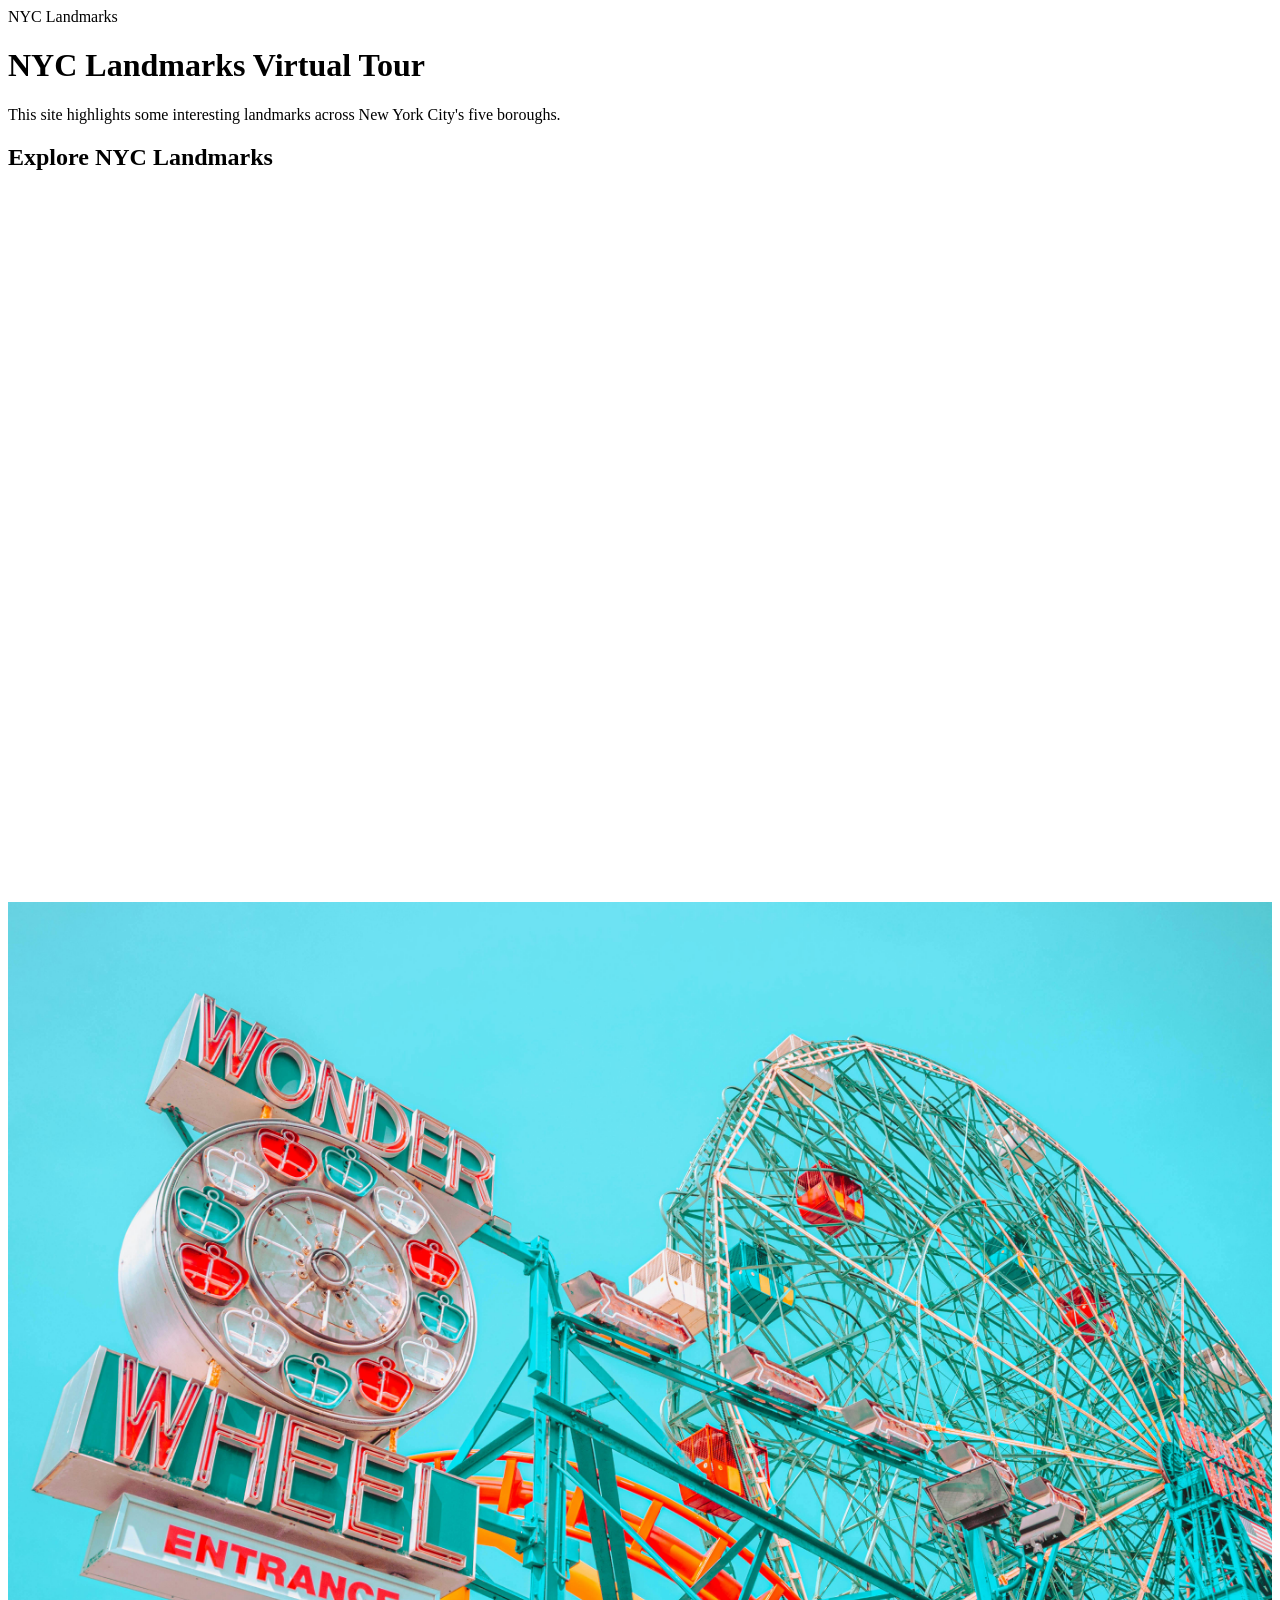
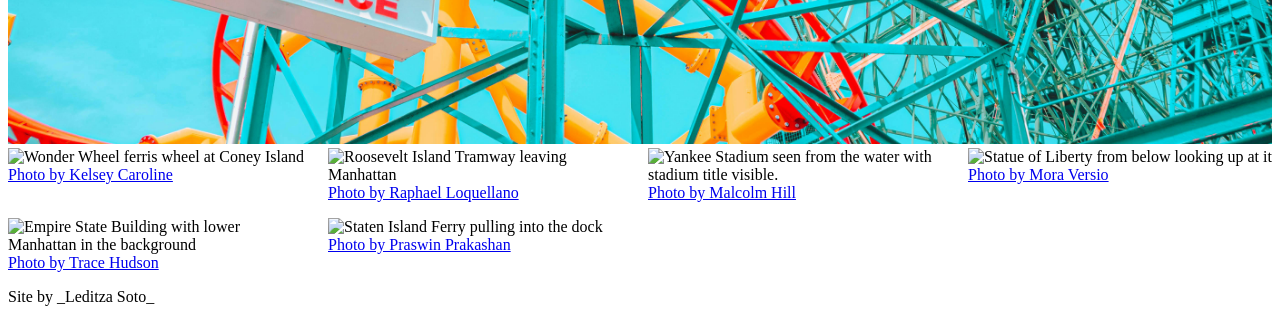
==== index.html @ 11ab67d4 "Complete Project 2 draft" ====
<!DOCTYPE html>
<html lang="en">
<head>
    <meta charset="UTF-8">
    <meta name="viewport" content="width=device-width, initial-scale=1.0">
    <title>Document</title>
    <link rel="stylesheet" href="style.css">
</head>
<body>
        <header>
        <div class="site-title">NYC Landmarks</div>
    </header>

    <main>
        <h1>NYC Landmarks Virtual Tour</h1>
        <p class="intro">This site highlights some interesting landmarks across New York City's five boroughs.</p>

<div class="videoWrapper ratio-16-9">

    <iframe width="560" height="315"
        src="https://www.youtube.com/embed/_xkg7pNSp9M"
        title="New York City landmarks video"
        allow="accelerometer; autoplay; encrypted-media; gyroscope; picture-in-picture"
        allowfullscreen>
    </iframe>

</div>

<section class="video-section">
    <h2>Explore NYC Landmarks</h2>

    <div class="videoWrapper ratio">
        <iframe
            src="https://www.youtube.com/embed/_xkg7pNSp9M"
            title="New York City Landmarks video"
            allowfullscreen>
        </iframe>
    </div>
</section>

<!-- Featured image using <picture> -->
<picture>
    <!-- Large screens (desktop/tablet) -->
    <source
        media="(min-width: 645px)"
        srcset="images/pexels-kelsey-caroline-774981359-19122990.jpg">

    <!-- Small screens (mobile) -->
    <source
        media="(max-width: 644px)"
        srcset="images/square/pexels-kelsey-caroline-774981359-19122990.jpg">

    <!-- Fallback image -->
    <img
        src="images/pexels-kelsey-caroline-774981359-19122990.jpg"
        alt="Wonder Wheel ferris wheel at Coney Island">
</picture>

        <div class="landmarks-grid">

<figure>
    <img src="images/square/pexels-kelsey-caroline-774981359-19122990.jpg" alt="Wonder Wheel ferris wheel at Coney Island">
    <figcaption><a href="https://www.pexels.com/photo/ferris-wheel-in-amusement-park-19122990/">Photo by Kelsey Caroline</a></figcaption>
</figure>
<figure>
    <img src="images/square/pexels-loquellano-12404963.jpg" alt="Roosevelt Island Tramway leaving Manhattan">
    <figcaption><a href="https://www.pexels.com/photo/cable-car-above-city-street-12404963/">Photo by Raphael Loquellano</a></figcaption>
</figure>
<figure>
    <img src="images/square/pexels-malcolmhill-12360516.jpg" alt="Yankee Stadium seen from the water with stadium title visible.">
    <figcaption><a href="https://www.pexels.com/photo/yankee-stadium-under-the-blue-sky-12360516/">Photo by Malcolm Hill</a></figcaption>
</figure>
<figure>
    <img src="images/square/pexels-mora-versio-2150673251-34091093.jpg" alt="Statue of Liberty from below looking up at it">
    <figcaption><a href="https://www.pexels.com/photo/statue-of-liberty-in-new-york-city-usa-34091093/">Photo by Mora Versio</a></figcaption>
</figure>
<figure>
    <img src="images/square/pexels-tracehudson-2424391.jpg" alt="Empire State Building with lower Manhattan in the background">
    <figcaption><a href="https://www.pexels.com/photo/empire-state-building-2424391/">Photo by Trace Hudson</a></figcaption>
</figure>
<figure>
    <img src="images/square/praswin-prakashan-YOCN1a1m_dg-unsplash.jpg" alt="Staten Island Ferry pulling into the dock">
    <figcaption><a href="https://unsplash.com/photos/a-large-ferry-boat-in-a-body-of-water-YOCN1a1m_dg">Photo by Praswin Prakashan</a></figcaption>
</figure>

</div>

    </main>

    <footer>
        <p>Site by _Leditza Soto_</p>
    </footer>
</body>
</html>
---- style.css ----
/* basic responsive image css */
img, video {
    max-width: 100%;
    height: auto;
}

.landmarks-grid {
    display: grid;
    grid-gap: 1rem;
    grid-template-columns: repeat(auto-fit, minmax(250px, 1fr));
}

figure {
    margin: 0;
}

.videoWrapper {
    position: relative;
    width: 100%;
}

.ratio {
    aspect-ratio: 16 / 9;
}
.videoWrapper iframe {
  border: 0;
}
.videoWrapper iframe {
    position: absolute;
    top: 0;
    left: 0;
    width: 100%;
    height: 100%;
    border: 0;
}
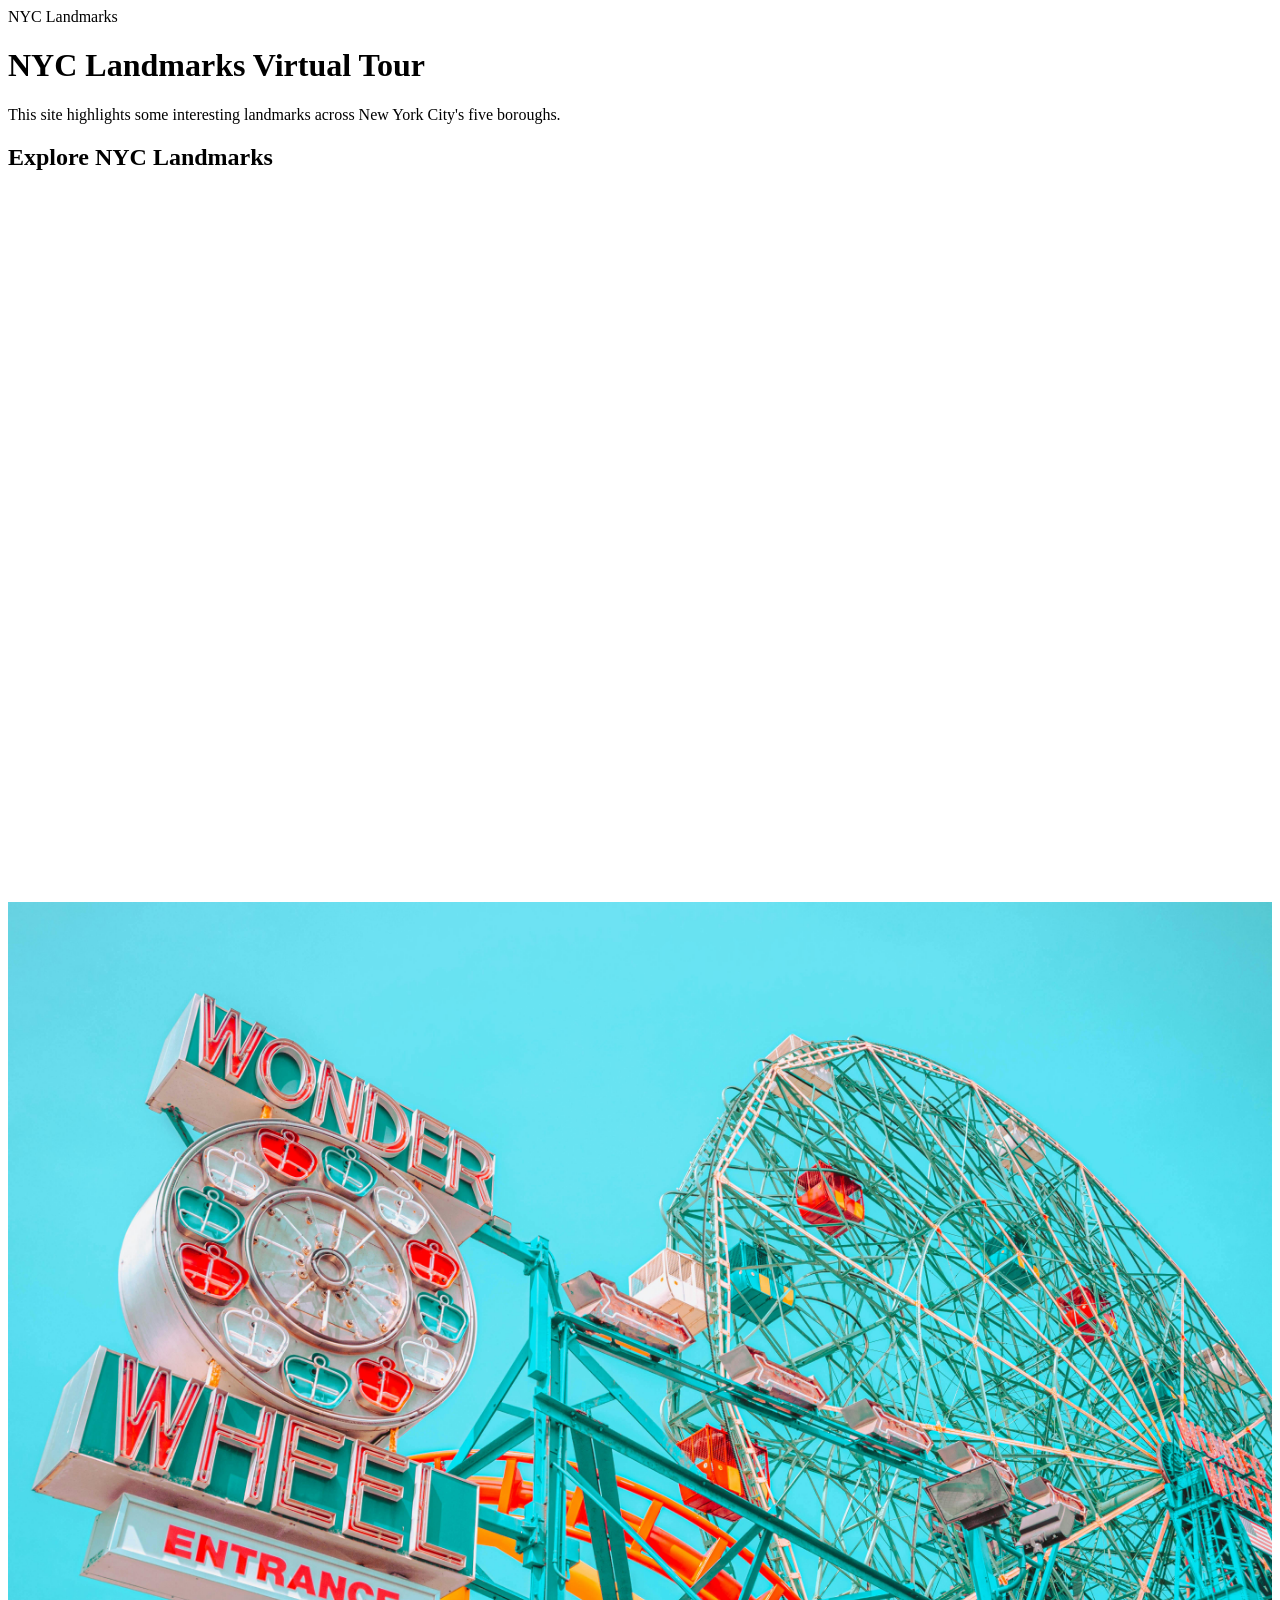
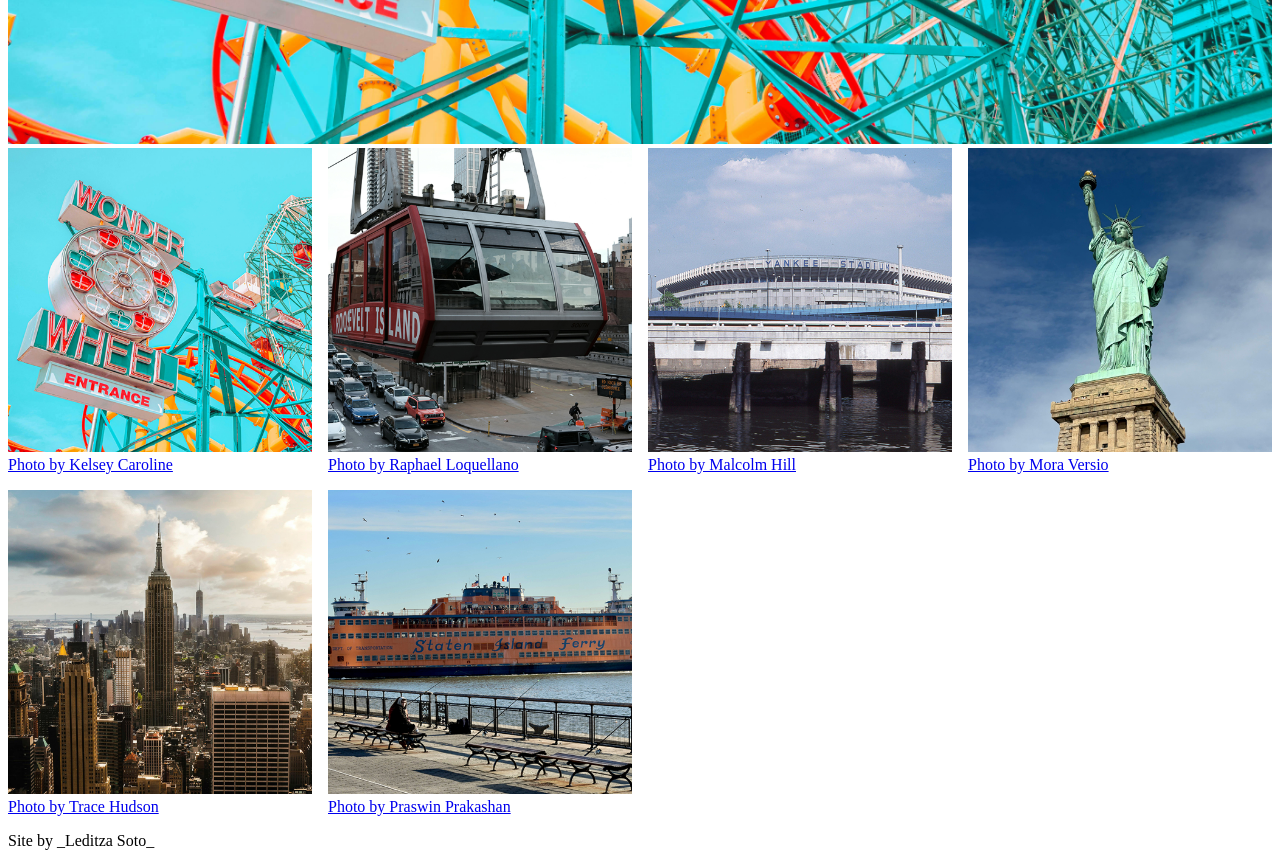
==== commit 126d1646: "Fix image paths for responsive landmark images" ====
--- a/index.html
+++ b/index.html
@@ -48,7 +48,7 @@
     <!-- Small screens (mobile) -->
     <source
         media="(max-width: 644px)"
-        srcset="images/square/pexels-kelsey-caroline-774981359-19122990.jpg">
+        srcset="images/images2cropped/pexels-kelsey-caroline-774981359-19122990.jpg">
 
     <!-- Fallback image -->
     <img
@@ -59,27 +59,27 @@
         <div class="landmarks-grid">
 
 <figure>
-    <img src="images/square/pexels-kelsey-caroline-774981359-19122990.jpg" alt="Wonder Wheel ferris wheel at Coney Island">
+    <img src="images2cropped/pexels-kelsey-caroline-774981359-19122990.jpg" alt="Wonder Wheel ferris wheel at Coney Island">
     <figcaption><a href="https://www.pexels.com/photo/ferris-wheel-in-amusement-park-19122990/">Photo by Kelsey Caroline</a></figcaption>
 </figure>
 <figure>
-    <img src="images/square/pexels-loquellano-12404963.jpg" alt="Roosevelt Island Tramway leaving Manhattan">
+    <img src="images2cropped/pexels-loquellano-12404963.jpg" alt="Roosevelt Island Tramway leaving Manhattan">
     <figcaption><a href="https://www.pexels.com/photo/cable-car-above-city-street-12404963/">Photo by Raphael Loquellano</a></figcaption>
 </figure>
 <figure>
-    <img src="images/square/pexels-malcolmhill-12360516.jpg" alt="Yankee Stadium seen from the water with stadium title visible.">
+    <img src="images2cropped/pexels-malcolmhill-12360516.jpg" alt="Yankee Stadium seen from the water with stadium title visible.">
     <figcaption><a href="https://www.pexels.com/photo/yankee-stadium-under-the-blue-sky-12360516/">Photo by Malcolm Hill</a></figcaption>
 </figure>
 <figure>
-    <img src="images/square/pexels-mora-versio-2150673251-34091093.jpg" alt="Statue of Liberty from below looking up at it">
+    <img src="images2cropped/pexels-mora-versio-2150673251-34091093.jpg" alt="Statue of Liberty from below looking up at it">
     <figcaption><a href="https://www.pexels.com/photo/statue-of-liberty-in-new-york-city-usa-34091093/">Photo by Mora Versio</a></figcaption>
 </figure>
 <figure>
-    <img src="images/square/pexels-tracehudson-2424391.jpg" alt="Empire State Building with lower Manhattan in the background">
+    <img src="images2cropped/pexels-tracehudson-2424391.jpg" alt="Empire State Building with lower Manhattan in the background">
     <figcaption><a href="https://www.pexels.com/photo/empire-state-building-2424391/">Photo by Trace Hudson</a></figcaption>
 </figure>
 <figure>
-    <img src="images/square/praswin-prakashan-YOCN1a1m_dg-unsplash.jpg" alt="Staten Island Ferry pulling into the dock">
+    <img src="images2cropped/praswin-prakashan-YOCN1a1m_dg-unsplash.jpg" alt="Staten Island Ferry pulling into the dock">
     <figcaption><a href="https://unsplash.com/photos/a-large-ferry-boat-in-a-body-of-water-YOCN1a1m_dg">Photo by Praswin Prakashan</a></figcaption>
 </figure>
 
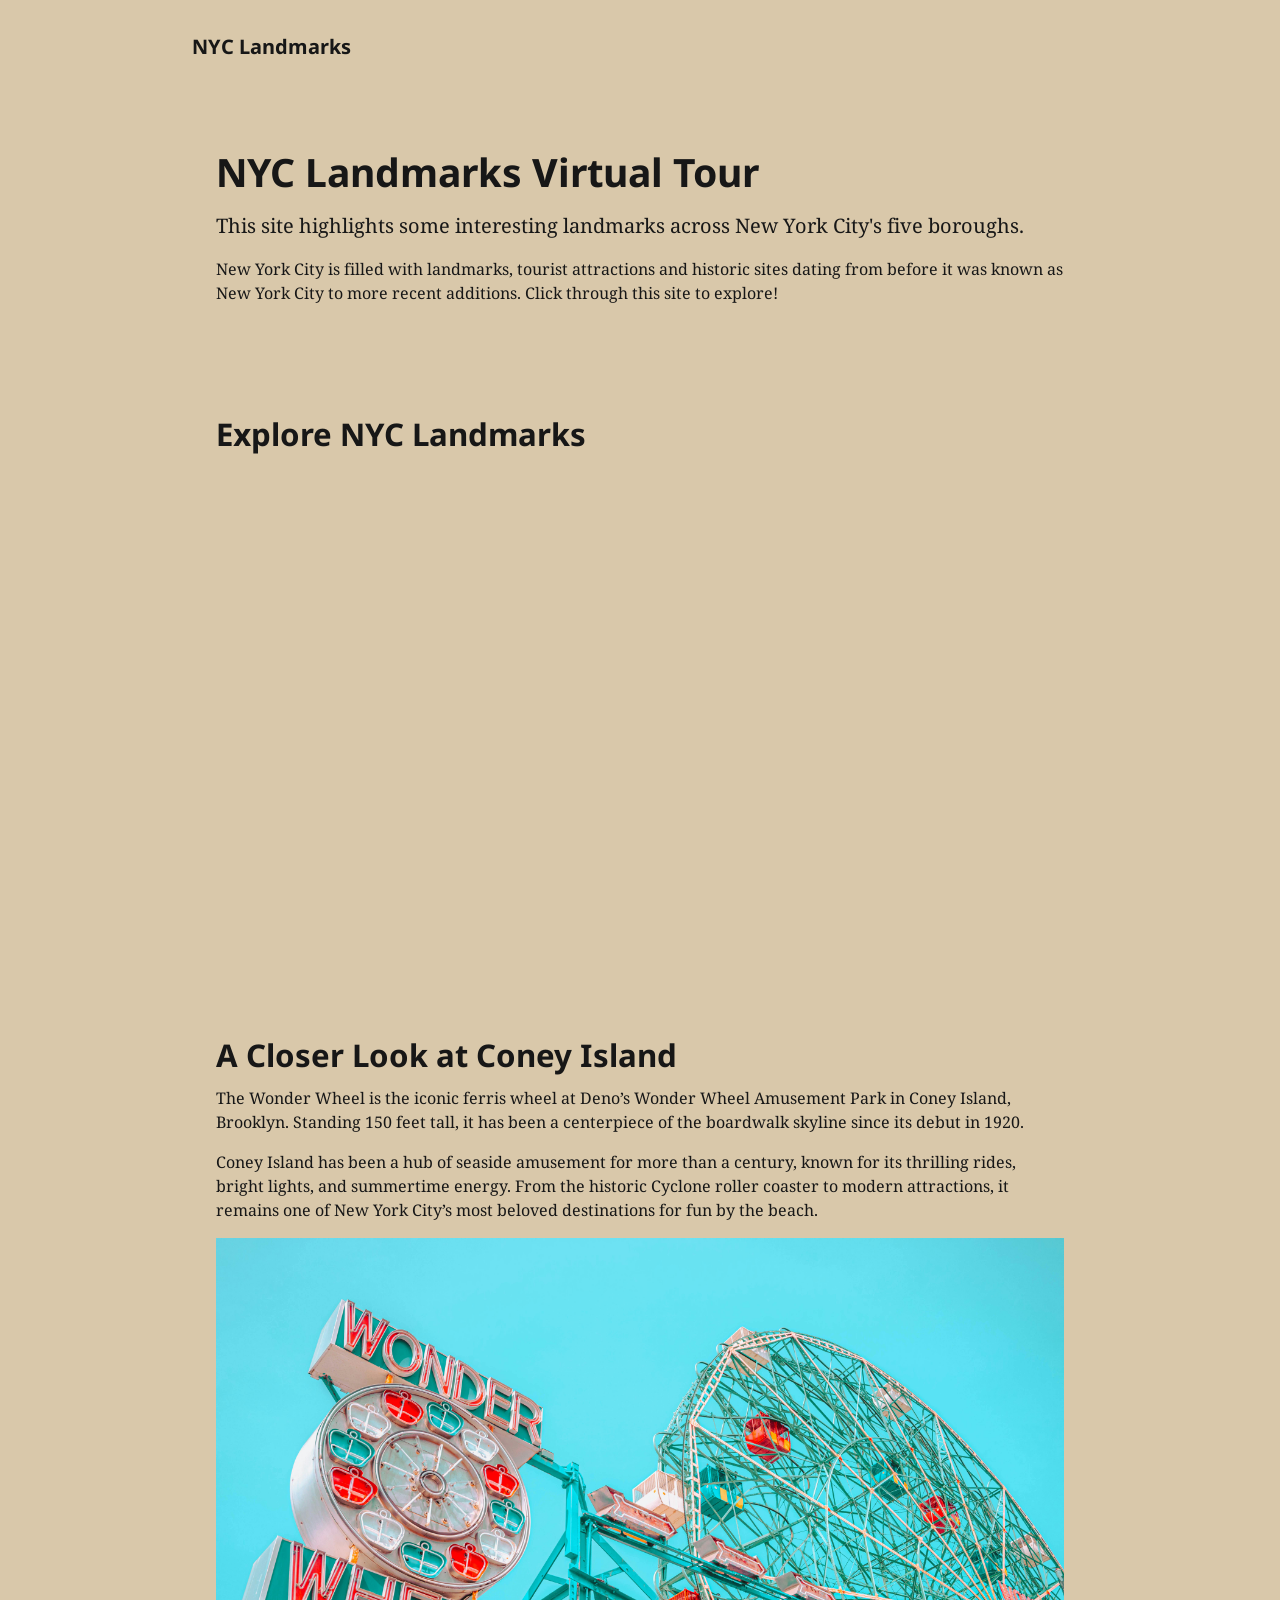
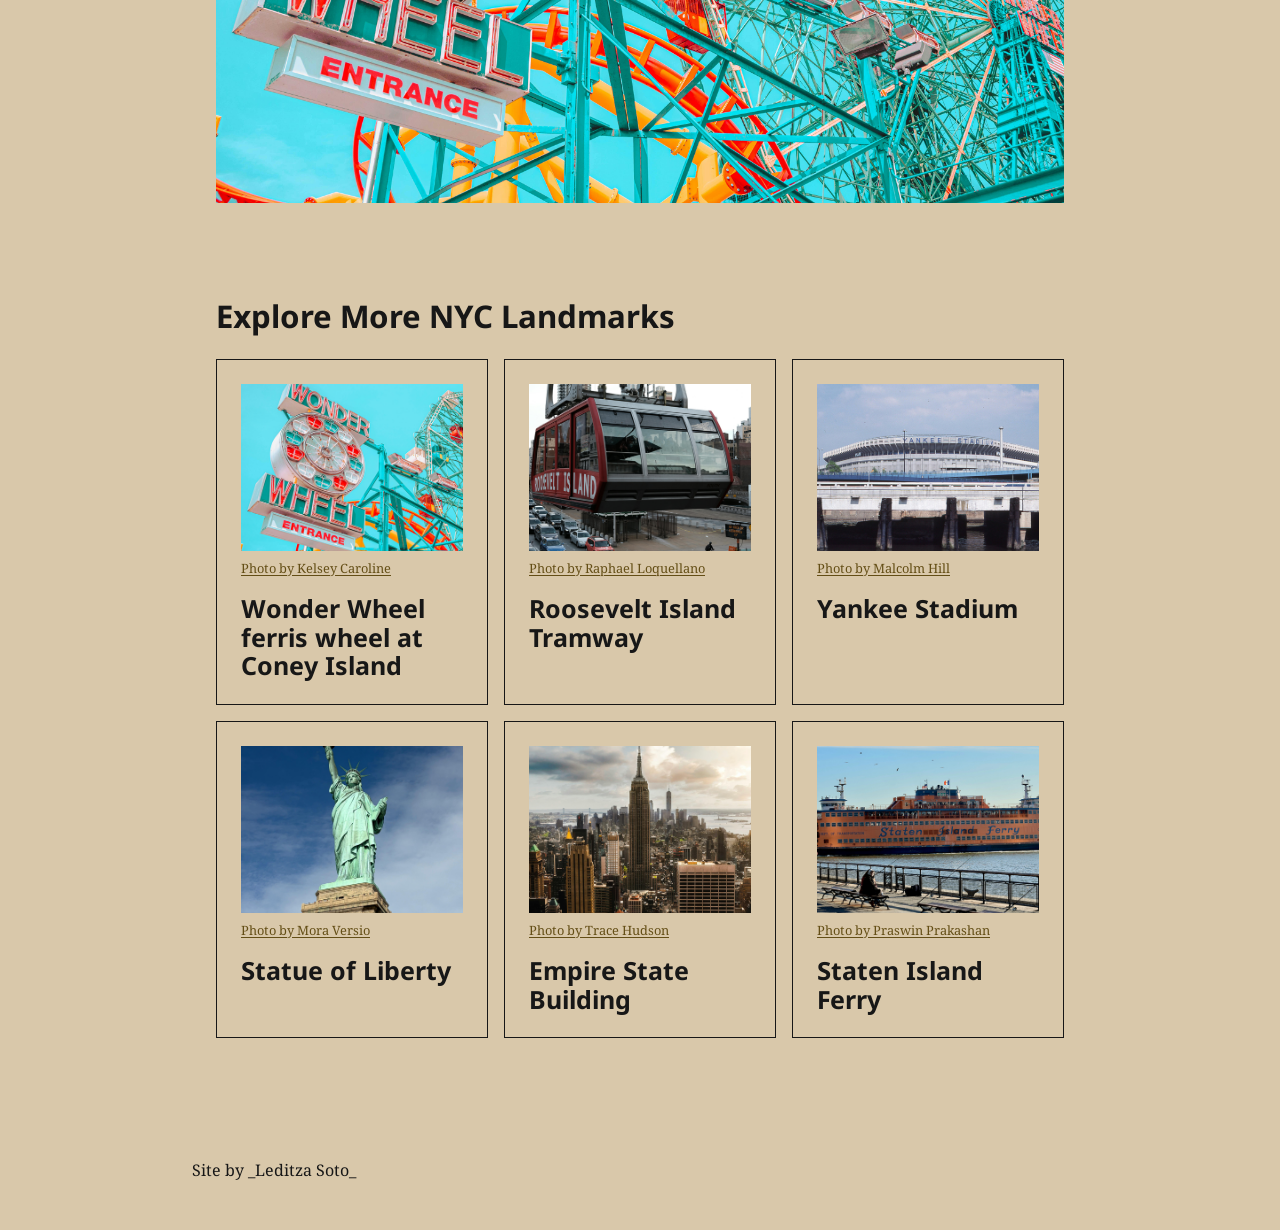
==== commit 0fa20a3f: "Finish NYC landmarks virtual tour" ====
--- a/index.html
+++ b/index.html
@@ -3,8 +3,9 @@
 <head>
     <meta charset="UTF-8">
     <meta name="viewport" content="width=device-width, initial-scale=1.0">
-    <title>Document</title>
-    <link rel="stylesheet" href="style.css">
+    <title>NYC Landmarks Virtual Tour</title>
+   <link rel="stylesheet" href="tokens.css">
+<link rel="stylesheet" href="style.css">
 </head>
 <body>
         <header>
@@ -12,26 +13,16 @@
     </header>
 
     <main>
-        <h1>NYC Landmarks Virtual Tour</h1>
-        <p class="intro">This site highlights some interesting landmarks across New York City's five boroughs.</p>
-
-<div class="videoWrapper ratio-16-9">
-
-    <iframe width="560" height="315"
-        src="https://www.youtube.com/embed/_xkg7pNSp9M"
-        title="New York City landmarks video"
-        allow="accelerometer; autoplay; encrypted-media; gyroscope; picture-in-picture"
-        allowfullscreen>
-    </iframe>
-
-</div>
-
-<section class="video-section">
-    <h2>Explore NYC Landmarks</h2>
-
+<section class="introduction">
+    <h1>NYC Landmarks Virtual Tour</h1>
+    <p class="intro">This site highlights some interesting landmarks across New York City's five boroughs.</p>
+    <p>New York City is filled with landmarks, tourist attractions and historic sites dating from before it was known as New York City to more recent additions. Click through this site to explore!</p>
+</section>
+<section class="intro-video">
+        <h2>Explore NYC Landmarks</h2>
     <div class="videoWrapper ratio">
         <iframe
-            src="https://www.youtube.com/embed/_xkg7pNSp9M"
+             src="https://www.youtube.com/embed/_xkg7pNSp9M?si=U9tG2575_UGJOHJ5"
             title="New York City Landmarks video"
             allowfullscreen>
         </iframe>
@@ -39,6 +30,10 @@
 </section>
 
 <!-- Featured image using <picture> -->
+    <section class="featured-landmark">
+    <h2>A Closer Look at Coney Island</h2>
+<p>The Wonder Wheel is the iconic ferris wheel at Deno’s Wonder Wheel Amusement Park in Coney Island, Brooklyn. Standing 150 feet tall, it has been a centerpiece of the boardwalk skyline since its debut in 1920.</p>
+<p>Coney Island has been a hub of seaside amusement for more than a century, known for its thrilling rides, bright lights, and summertime energy. From the historic Cyclone roller coaster to modern attractions, it remains one of New York City’s most beloved destinations for fun by the beach.</p>
 <picture>
     <!-- Large screens (desktop/tablet) -->
     <source
@@ -55,37 +50,73 @@
         src="images/pexels-kelsey-caroline-774981359-19122990.jpg"
         alt="Wonder Wheel ferris wheel at Coney Island">
 </picture>
-
+</section>
+<section class="landmarks">
+    <h2>Explore More NYC Landmarks</h2>
         <div class="landmarks-grid">
-
-<figure>
-    <img src="images2cropped/pexels-kelsey-caroline-774981359-19122990.jpg" alt="Wonder Wheel ferris wheel at Coney Island">
-    <figcaption><a href="https://www.pexels.com/photo/ferris-wheel-in-amusement-park-19122990/">Photo by Kelsey Caroline</a></figcaption>
-</figure>
-<figure>
-    <img src="images2cropped/pexels-loquellano-12404963.jpg" alt="Roosevelt Island Tramway leaving Manhattan">
-    <figcaption><a href="https://www.pexels.com/photo/cable-car-above-city-street-12404963/">Photo by Raphael Loquellano</a></figcaption>
-</figure>
-<figure>
-    <img src="images2cropped/pexels-malcolmhill-12360516.jpg" alt="Yankee Stadium seen from the water with stadium title visible.">
-    <figcaption><a href="https://www.pexels.com/photo/yankee-stadium-under-the-blue-sky-12360516/">Photo by Malcolm Hill</a></figcaption>
-</figure>
-<figure>
-    <img src="images2cropped/pexels-mora-versio-2150673251-34091093.jpg" alt="Statue of Liberty from below looking up at it">
-    <figcaption><a href="https://www.pexels.com/photo/statue-of-liberty-in-new-york-city-usa-34091093/">Photo by Mora Versio</a></figcaption>
-</figure>
-<figure>
-    <img src="images2cropped/pexels-tracehudson-2424391.jpg" alt="Empire State Building with lower Manhattan in the background">
-    <figcaption><a href="https://www.pexels.com/photo/empire-state-building-2424391/">Photo by Trace Hudson</a></figcaption>
-</figure>
-<figure>
-    <img src="images2cropped/praswin-prakashan-YOCN1a1m_dg-unsplash.jpg" alt="Staten Island Ferry pulling into the dock">
-    <figcaption><a href="https://unsplash.com/photos/a-large-ferry-boat-in-a-body-of-water-YOCN1a1m_dg">Photo by Praswin Prakashan</a></figcaption>
-</figure>
-
+<div class="landmark">
+    <figure>
+        <img src="images2cropped/pexels-kelsey-caroline-774981359-19122990.jpg" alt="Wonder Wheel ferris wheel at Coney Island">
+        <figcaption>
+            <a href="https://www.pexels.com/photo/ferris-wheel-in-amusement-park-19122990/">Photo by Kelsey Caroline</a>
+        </figcaption>
+    </figure>
+    <h3>Wonder Wheel ferris wheel at Coney Island</h3>
 </div>
 
-    </main>
+<div class="landmark">
+    <figure>
+        <img src="images2cropped/pexels-loquellano-12404963.jpg" alt="Roosevelt Island Tramway leaving Manhattan">
+        <figcaption>
+            <a href="https://www.pexels.com/photo/cable-car-above-city-street-12404963/">Photo by Raphael Loquellano</a>
+        </figcaption>
+    </figure>
+    <h3>Roosevelt Island Tramway</h3>
+</div>
+
+<div class="landmark">
+    <figure>
+        <img src="images2cropped/pexels-malcolmhill-12360516.jpg" alt="Yankee Stadium seen from the water">
+        <figcaption>
+            <a href="https://www.pexels.com/photo/yankee-stadium-under-the-blue-sky-12360516/">Photo by Malcolm Hill</a>
+        </figcaption>
+    </figure>
+    <h3>Yankee Stadium</h3>
+</div>
+
+<div class="landmark">
+    <figure>
+        <img src="images2cropped/pexels-mora-versio-2150673251-34091093.jpg" alt="Statue of Liberty viewed from below">
+        <figcaption>
+            <a href="https://www.pexels.com/photo/statue-of-liberty-in-new-york-city-usa-34091093/">Photo by Mora Versio</a>
+        </figcaption>
+    </figure>
+    <h3>Statue of Liberty</h3>
+</div>
+
+<div class="landmark">
+    <figure>
+        <img src="images2cropped/pexels-tracehudson-2424391.jpg" alt="Empire State Building rising above New York City">
+        <figcaption>
+            <a href="https://www.pexels.com/photo/empire-state-building-2424391/">Photo by Trace Hudson</a>
+        </figcaption>
+    </figure>
+    <h3>Empire State Building</h3>
+</div>
+
+<div class="landmark">
+    <figure>
+        <img src="images2cropped/praswin-prakashan-YOCN1a1m_dg-unsplash.jpg" alt="Staten Island Ferry approaching the dock">
+        <figcaption>
+            <a href="https://unsplash.com/photos/a-large-ferry-boat-in-a-body-of-water-YOCN1a1m_dg">Photo by Praswin Prakashan</a>
+        </figcaption>
+    </figure>
+    <h3>Staten Island Ferry</h3>
+</div>
+    </div>
+</section>
+
+</main>
 
     <footer>
         <p>Site by _Leditza Soto_</p>
--- a/tokens.css
+++ b/tokens.css
@@ -0,0 +1,189 @@
+@import url("https://fonts.googleapis.com/css2?family=Noto+Sans+Georgian&family=Noto+Serif+Georgian&display=swap");
+
+/* Design System Tokens: Set Base CSS variable values. */
+:root {
+  /* Typographic Styles */
+  --text-size-xs: 0.64rem;
+  --text-size-sm: 0.8rem;
+  --text-size-md: 1rem;
+  --text-size-lg: 1.25rem;
+  --text-size-xl: 1.563rem;
+  --text-size-2xl: 1.953rem;
+  --text-size-3xl: 2.441rem;
+  --line-height-base: 1.5;
+  --line-height-headings: 1.15;
+  --headings-family: "Noto Sans Georgian", sans-serif;
+  --base-family: "Noto Serif Georgian", sans-serif;
+
+  /* Color Styles */
+  --primary-text: #171717;
+  --primary-background: #D9C8AA;
+  --action: #644E16;
+  --action-hover: #503900;
+  --button-text: #FFFFFF;
+
+  --alternate-text: #FFFFFF;
+  --alternate-background: #171717;
+  --alternate-action: #A48528;
+  --alternate-action-hover: #FFFFFF;
+  --alternate-button-text: #171717;
+
+  /* Spacing Units */
+  --space-unit: 0.25rem;
+  --space-1: calc(var(--space-unit) * 1);
+  --space-2: calc(var(--space-unit) * 2);
+  --space-3: calc(var(--space-unit) * 3);
+  --space-4: calc(var(--space-unit) * 4);
+  --space-6: calc(var(--space-unit) * 6);
+  --space-8: calc(var(--space-unit) * 8);
+  --space-12: calc(var(--space-unit) * 12);
+  --space-16: calc(var(--space-unit) * 16);
+  --space-24: calc(var(--space-unit) * 24);
+  --space-32: calc(var(--space-unit) * 32);
+
+  /* Layout Styles */
+  --page-width: 60rem;
+  --grid-gap: var(--space-4);
+  --section-spacing: var(--space-12);
+  --content-padding: var(--space-6);
+}
+
+html {
+  font-size: 16px;
+}
+
+* {
+  box-sizing: border-box;
+}
+
+body {
+  margin: 0;
+  font-family: var(--base-family);
+  font-size: var(--text-size-md);
+  line-height: var(--line-height-base);
+  color: var(--primary-text);
+  background-color: var(--primary-background);
+  overflow-wrap: break-word;
+}
+
+/* Typography */
+h1, h2, h3, h4, h5, h6 {
+  font-family: var(--headings-family);
+  line-height: var(--line-height-headings);
+}
+
+h1 {
+  font-size: var(--text-size-3xl);
+}
+
+h2 {
+  font-size: var(--text-size-2xl);
+}
+
+h3 {
+  font-size: var(--text-size-xl);
+}
+
+h4 {
+  font-size: var(--text-size-lg);
+}
+
+h5 {
+  font-size: var(--text-size-md);
+}
+
+h6 {
+  font-size: var(--text-size-sm);
+}
+
+
+/* Clean heading defaults assuming parent sections handle top spacing */
+h1 {
+  margin-block-start: 0;
+  margin-block-end: var(--space-4); /* 16px on 4px base */
+}
+
+h2 {
+  margin-block-start: 0;
+  margin-block-end: var(--space-3); /* 12px on 4px base */
+}
+
+h3 {
+  margin-block-start: 0;
+  margin-block-end: var(--space-2); /* 8px on 4px base */
+}
+
+h4, h5, h6 {
+  margin-block-start: 0;
+  margin-block-end: var(--space-2); /* 8px on 4px base */
+}
+
+p, ul, ol {
+  margin: 0 0 var(--space-4);
+}
+
+small {
+  font-size: var(--text-size-sm);
+}
+
+/* Layout */
+header, main, footer {
+  max-width: var(--page-width);
+  margin-inline: auto;
+  padding: var(--space-8);
+}
+
+section, .alternate {
+  padding: var(--content-padding);
+}
+
+section + section {
+  margin-top: var(--section-spacing);
+}
+
+/* Site identity stays separate from the page heading. */
+.site-title {
+  font-size: var(--text-size-lg);
+}
+
+/* Add the alternate class to an element to apply alternate styling. */
+.alternate {
+  --action: var(--alternate-action);
+  --action-hover: var(--alternate-action-hover);
+  --button-text: var(--alternate-button-text);
+  color: var(--alternate-text);
+  background-color: var(--alternate-background);
+}
+
+/* Links and buttons */
+a {
+  color: var(--action);
+  text-decoration: underline;
+  text-underline-offset: 0.15em;
+}
+
+a:hover {
+  color: var(--action-hover);
+}
+
+button, .button {
+  display: inline-block;
+  border: 0;
+  padding: var(--space-3) var(--space-4);
+  font: inherit;
+  color: var(--button-text);
+  background-color: var(--action);
+  text-decoration: none;
+  cursor: pointer;
+}
+
+button:hover, .button:hover {
+  color: var(--button-text);
+  background-color: var(--action-hover);
+}
+
+a:focus-visible, button:focus-visible {
+  outline: 3px solid currentColor;
+  outline-offset: 4px;
+}
+
--- a/style.css
+++ b/style.css
@@ -33,3 +33,101 @@
     height: 100%;
     border: 0;
 }
+
+/* Landmark card grid */
+
+/* Landmark card grid */
+.landmarks-grid {
+    display: grid;
+    grid-template-columns: repeat(3, minmax(0, 1fr));
+    gap: var(--grid-gap);
+    margin-block: var(--space-8);
+}
+
+.landmark {
+    padding: var(--content-padding);
+    background-color: var(--primary-background);
+    color: var(--primary-text);
+    border: 1px solid var(--primary-text);
+}
+
+.landmark figure {
+    margin: 0 0 var(--space-4);
+}
+
+.landmark img {
+    display: block;
+    width: 100%;
+    aspect-ratio: 4 / 3;
+    object-fit: cover;
+}
+
+.landmark figcaption {
+    font-size: var(--text-size-sm);
+    margin-top: var(--space-2);
+}
+
+.landmark h3 {
+    margin-bottom: 0;
+}
+
+.landmark a {
+    color: var(--action);
+}
+
+.landmark a:hover {
+    color: var(--action-hover);
+}
+
+/* Tablet layout */
+@media (max-width: 800px) {
+    .landmarks-grid {
+        grid-template-columns: repeat(2, minmax(0, 1fr));
+    }
+}
+
+/* Mobile layout */
+@media (max-width: 520px) {
+    .landmarks-grid {
+        grid-template-columns: 1fr;
+    }
+}
+
+
+/* Page sections */
+.site-title {
+    font-family: var(--headings-family);
+    font-weight: bold;
+}
+
+.introduction {
+    padding: var(--content-padding);
+}
+
+.introduction .intro {
+    font-size: var(--text-size-lg);
+}
+
+.intro-video,
+.featured-landmark,
+.landmarks {
+    margin-top: var(--section-spacing);
+    padding: var(--content-padding);
+}
+
+.featured-landmark img {
+    display: block;
+    width: 100%;
+    height: auto;
+}
+
+.landmarks-grid {
+    margin-top: var(--space-6);
+}
+
+/* Keyboard accessibility */
+a:focus-visible,
+button:focus-visible {
+    outline: 3px solid var(--action);
+    outline-offset: 3px;
+}
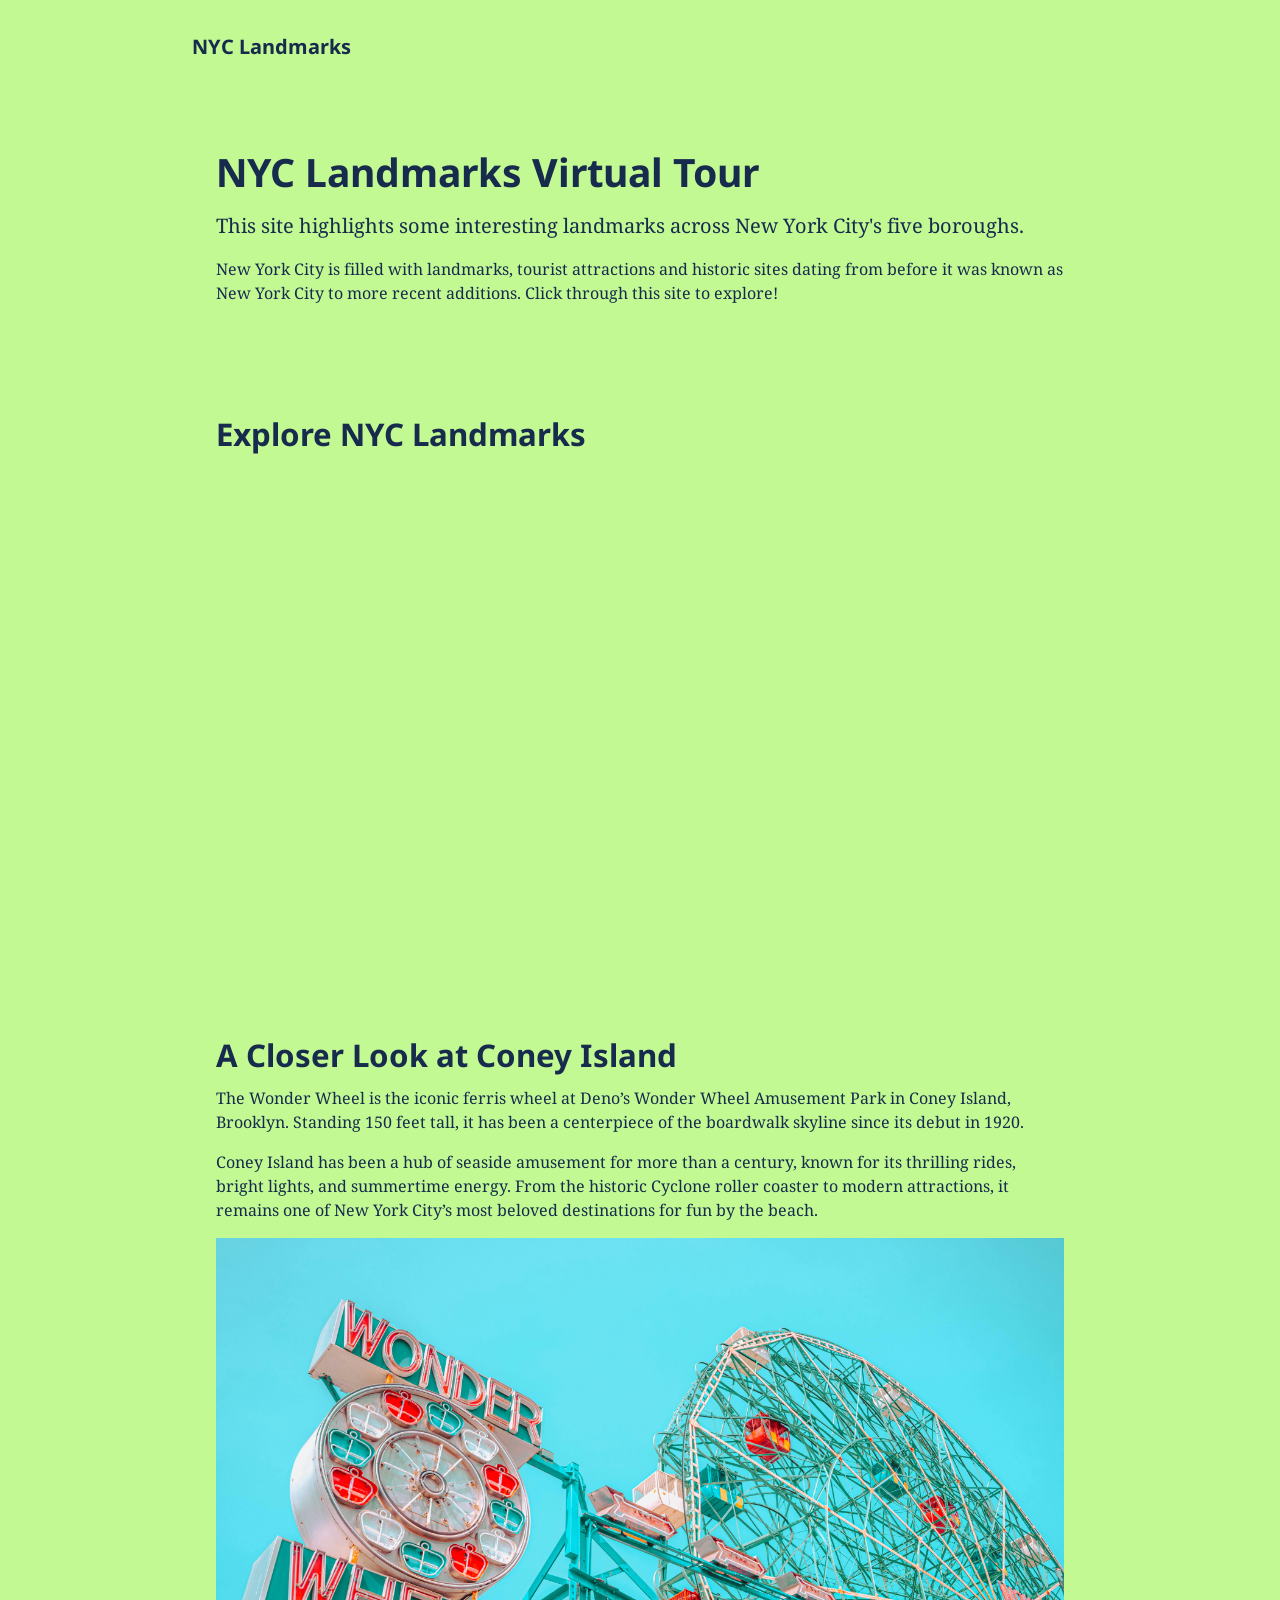
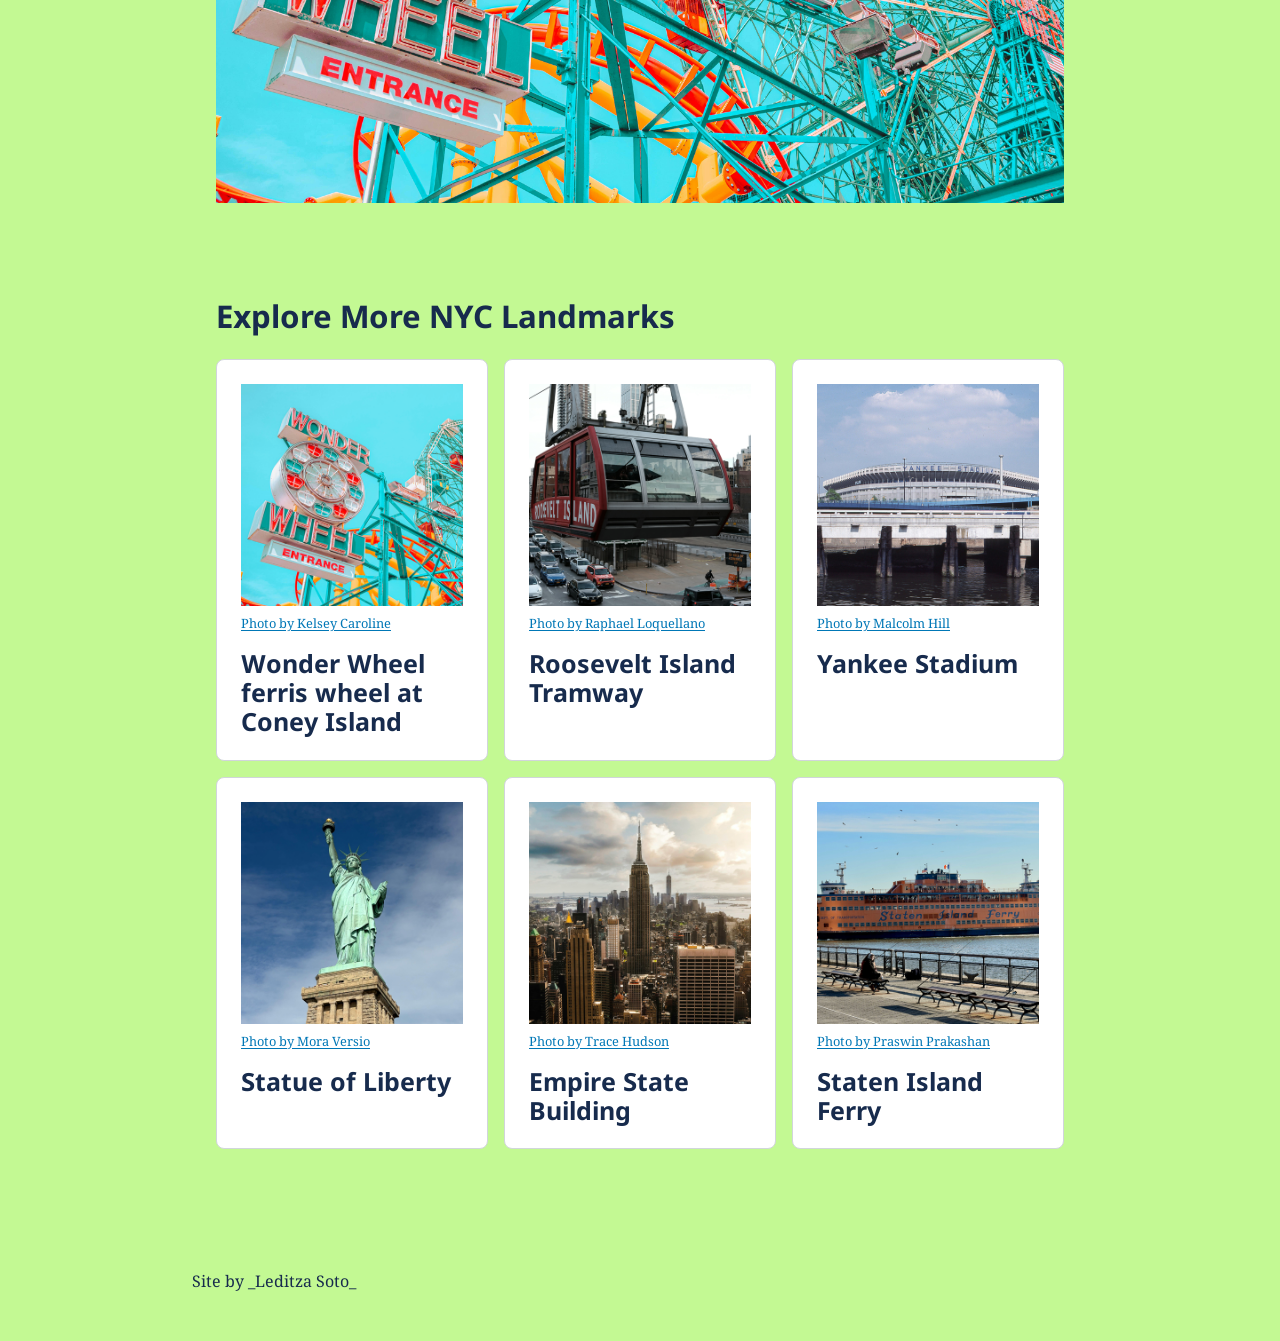
==== commit 09e498e8: "Add responsive styles to homepage and Wonder Wheel page" ====
--- a/index.html
+++ b/index.html
@@ -43,7 +43,7 @@
     <!-- Small screens (mobile) -->
     <source
         media="(max-width: 644px)"
-        srcset="images/images2cropped/pexels-kelsey-caroline-774981359-19122990.jpg">
+        srcset="images2cropped/pexels-kelsey-caroline-774981359-19122990.jpg">
 
     <!-- Fallback image -->
     <img
--- a/tokens.css
+++ b/tokens.css
@@ -15,18 +15,18 @@
   --headings-family: "Noto Sans Georgian", sans-serif;
   --base-family: "Noto Serif Georgian", sans-serif;
 
-  /* Color Styles */
-  --primary-text: #171717;
-  --primary-background: #D9C8AA;
-  --action: #644E16;
-  --action-hover: #503900;
+    /* Color Styles */
+  --primary-text: #172B4D;
+  --primary-background: #c3f993;
+  --action: #0077B6;
+  --action-hover: #005A8D;
   --button-text: #FFFFFF;
 
   --alternate-text: #FFFFFF;
-  --alternate-background: #171717;
-  --alternate-action: #A48528;
+  --alternate-background: #172B4D;
+  --alternate-action: #48CAE4;
   --alternate-action-hover: #FFFFFF;
-  --alternate-button-text: #171717;
+  --alternate-button-text: #172B4D;
 
   /* Spacing Units */
   --space-unit: 0.25rem;
--- a/style.css
+++ b/style.css
@@ -33,9 +33,6 @@
     height: 100%;
     border: 0;
 }
-
-/* Landmark card grid */
-
 /* Landmark card grid */
 .landmarks-grid {
     display: grid;
@@ -46,9 +43,10 @@
 
 .landmark {
     padding: var(--content-padding);
-    background-color: var(--primary-background);
+    background-color: #FFFFFF;
     color: var(--primary-text);
-    border: 1px solid var(--primary-text);
+    border: 1px solid #D1D5DB;
+    border-radius: 8px;
 }
 
 .landmark figure {
@@ -58,7 +56,7 @@
 .landmark img {
     display: block;
     width: 100%;
-    aspect-ratio: 4 / 3;
+    aspect-ratio: 1 / 1;
     object-fit: cover;
 }
 
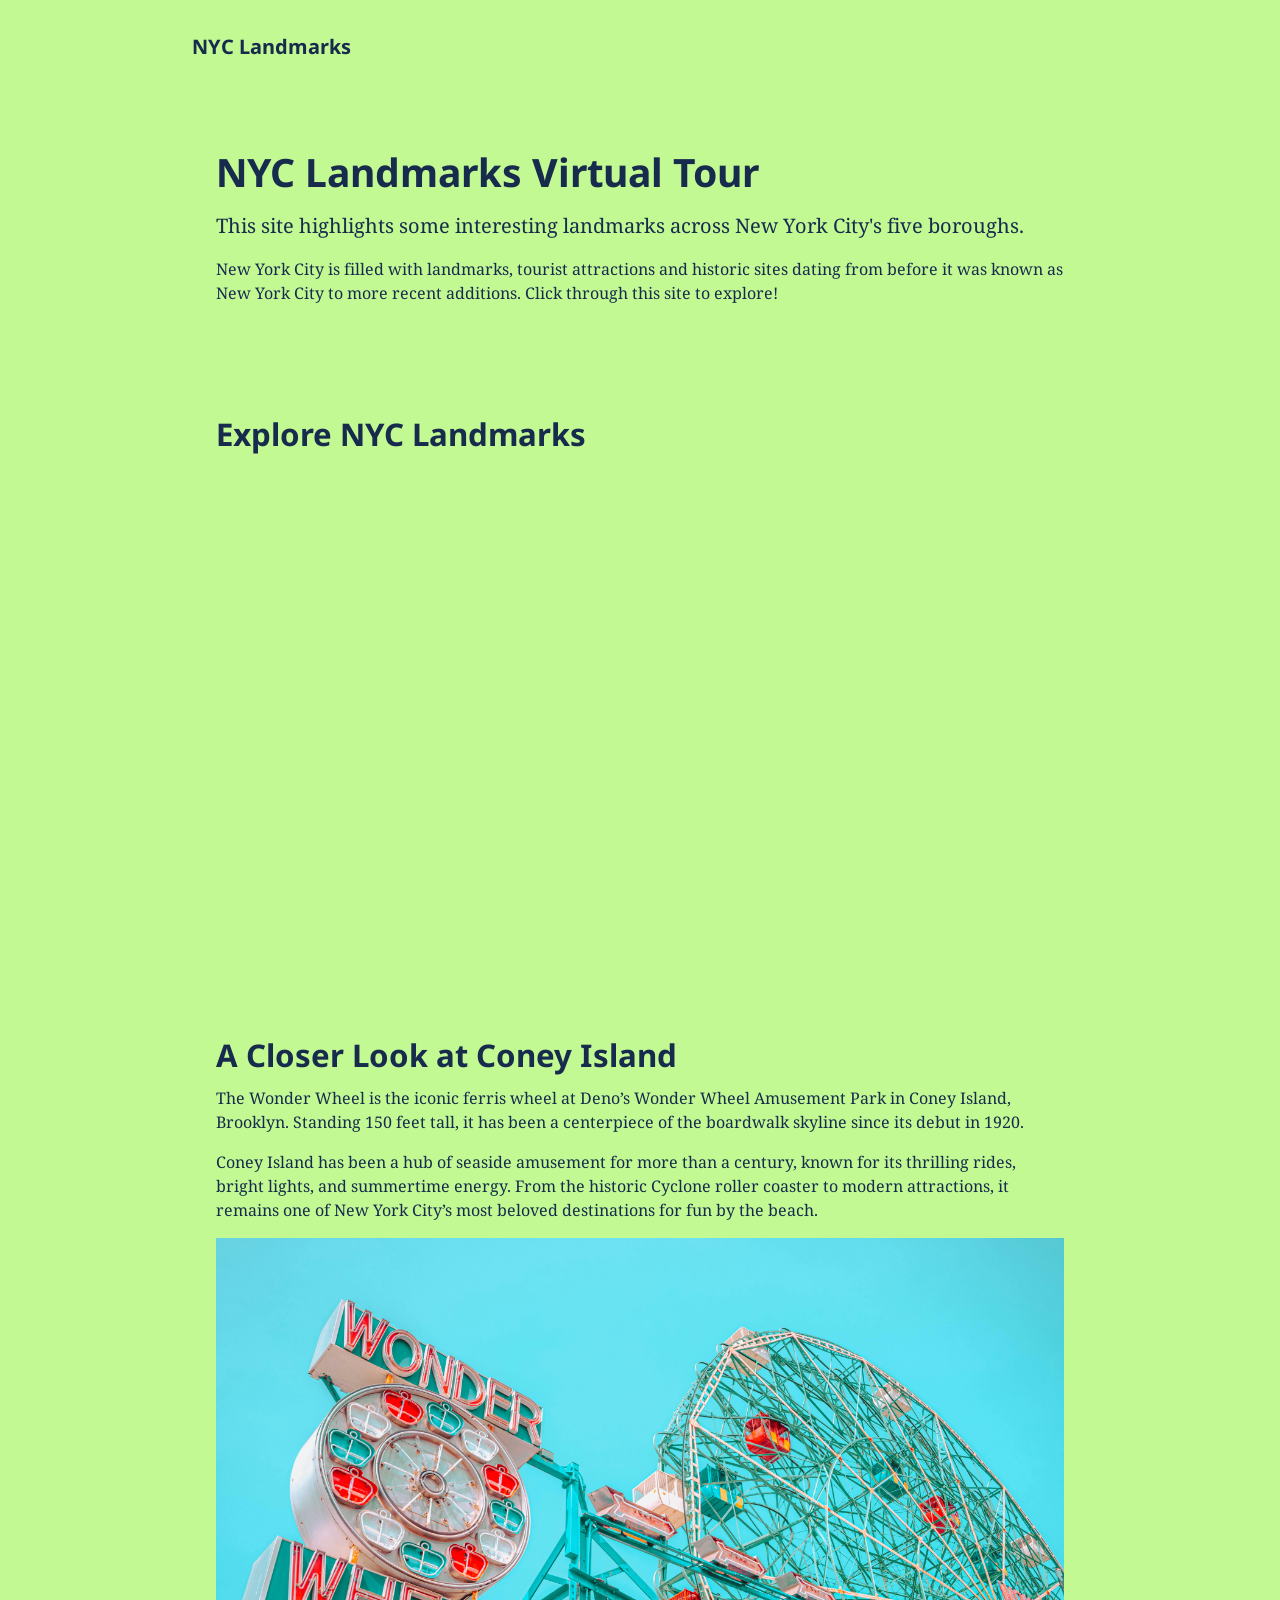
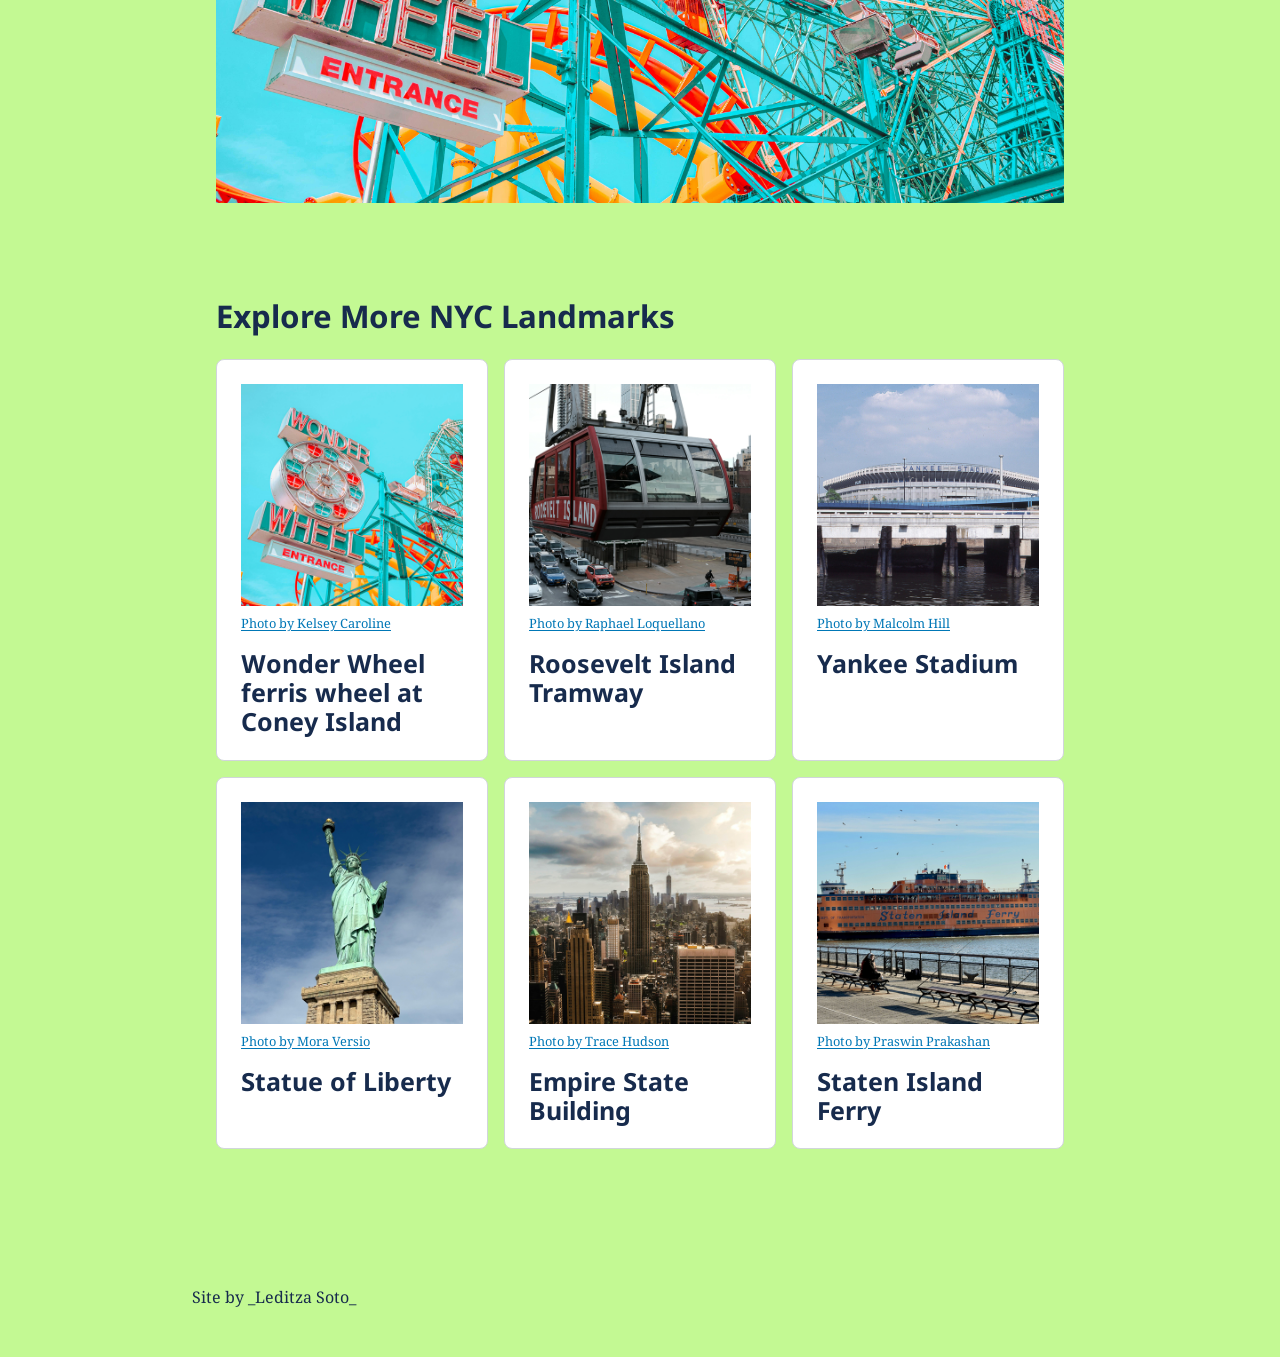
==== commit 823b54c4: "Add responsive styles to homepage and Wonder Wheel page" ====
--- a/index.html
+++ b/index.html
@@ -51,8 +51,8 @@
         alt="Wonder Wheel ferris wheel at Coney Island">
 </picture>
 </section>
-<section class="landmarks">
-    <h2>Explore More NYC Landmarks</h2>
+<section class="landmarks" id="landmarks">
+        <h2>Explore More NYC Landmarks</h2>
         <div class="landmarks-grid">
 <div class="landmark">
     <figure>
--- a/style.css
+++ b/style.css
@@ -1,102 +1,75 @@
-/* basic responsive image css */
-img, video {
+
+/* =========================
+   RESPONSIVE IMAGES AND VIDEO
+========================= */
+
+img,
+video {
+    display: block;
     max-width: 100%;
     height: auto;
 }
 
-.landmarks-grid {
-    display: grid;
-    grid-gap: 1rem;
-    grid-template-columns: repeat(auto-fit, minmax(250px, 1fr));
-}
-
 figure {
     margin: 0;
 }
 
+figcaption {
+    margin-top: var(--space-2);
+    font-size: var(--text-size-sm);
+}
+
 .videoWrapper {
     position: relative;
     width: 100%;
+    overflow: hidden;
 }
 
 .ratio {
     aspect-ratio: 16 / 9;
 }
-.videoWrapper iframe {
-  border: 0;
-}
+
 .videoWrapper iframe {
     position: absolute;
-    top: 0;
-    left: 0;
+    inset: 0;
     width: 100%;
     height: 100%;
     border: 0;
 }
-/* Landmark card grid */
-.landmarks-grid {
-    display: grid;
-    grid-template-columns: repeat(3, minmax(0, 1fr));
-    gap: var(--grid-gap);
-    margin-block: var(--space-8);
-}
-
-.landmark {
-    padding: var(--content-padding);
-    background-color: #FFFFFF;
-    color: var(--primary-text);
-    border: 1px solid #D1D5DB;
-    border-radius: 8px;
-}
-
-.landmark figure {
-    margin: 0 0 var(--space-4);
-}
-
-.landmark img {
-    display: block;
-    width: 100%;
-    aspect-ratio: 1 / 1;
-    object-fit: cover;
-}
-
-.landmark figcaption {
-    font-size: var(--text-size-sm);
-    margin-top: var(--space-2);
-}
-
-.landmark h3 {
-    margin-bottom: 0;
-}
-
-.landmark a {
-    color: var(--action);
-}
-
-.landmark a:hover {
-    color: var(--action-hover);
-}
-
-/* Tablet layout */
-@media (max-width: 800px) {
-    .landmarks-grid {
-        grid-template-columns: repeat(2, minmax(0, 1fr));
-    }
-}
-
-/* Mobile layout */
-@media (max-width: 520px) {
-    .landmarks-grid {
-        grid-template-columns: 1fr;
-    }
-}
-
-
-/* Page sections */
+
+
+/* =========================
+   SHARED SITE STYLES
+========================= */
+
 .site-title {
     font-family: var(--headings-family);
+    font-size: var(--text-size-lg);
     font-weight: bold;
 }
+
+header nav {
+    display: flex;
+    flex-wrap: wrap;
+    gap: var(--space-4);
+    margin-top: var(--space-3);
+}
+
+section {
+    margin-bottom: var(--section-spacing);
+}
+
+a:focus-visible,
+button:focus-visible,
+.btn:focus-visible {
+    outline: 3px solid var(--action);
+    outline-offset: 3px;
+}
+
+
+/* =========================
+   HOMEPAGE
+========================= */
 
 .introduction {
     padding: var(--content-padding);
@@ -109,23 +82,167 @@
 .intro-video,
 .featured-landmark,
 .landmarks {
-    margin-top: var(--section-spacing);
     padding: var(--content-padding);
 }
 
 .featured-landmark img {
-    display: block;
     width: 100%;
     height: auto;
 }
 
 .landmarks-grid {
+    display: grid;
+    grid-template-columns: 1fr;
+    gap: var(--grid-gap);
     margin-top: var(--space-6);
 }
 
-/* Keyboard accessibility */
-a:focus-visible,
-button:focus-visible {
-    outline: 3px solid var(--action);
-    outline-offset: 3px;
-}
+.landmark {
+    padding: var(--content-padding);
+    color: var(--primary-text);
+    background-color: #FFFFFF;
+    border: 1px solid #D1D5DB;
+    border-radius: 8px;
+}
+
+.landmark figure {
+    margin-bottom: var(--space-4);
+}
+
+.landmark img {
+    width: 100%;
+    aspect-ratio: 1 / 1;
+    object-fit: cover;
+}
+
+.landmark h3 {
+    margin-bottom: 0;
+}
+
+.landmark a {
+    color: var(--action);
+}
+
+.landmark a:hover {
+    color: var(--action-hover);
+}
+
+
+/* =========================
+   WONDER WHEEL PAGE
+========================= */
+
+.landmark-intro,
+.landmark-hero,
+.landmark-about,
+.landmark-directions,
+.landmark-more-info {
+    padding: var(--content-padding);
+}
+
+.landmark-intro .tagline {
+    font-size: var(--text-size-lg);
+}
+
+.landmark-hero img {
+    width: 100%;
+    max-height: 32rem;
+    object-fit: cover;
+}
+
+.landmark-gallery {
+    display: grid;
+    grid-template-columns: 1fr;
+    gap: var(--grid-gap);
+    padding: var(--content-padding);
+}
+
+.landmark-gallery img {
+    width: 100%;
+    aspect-ratio: 4 / 3;
+    object-fit: cover;
+}
+
+.directions-links {
+    padding-left: var(--space-6);
+}
+
+.directions-links li {
+    margin-bottom: var(--space-3);
+}
+
+.directions-link {
+    display: inline-block;
+}
+
+#pagination {
+    display: flex;
+    justify-content: space-between;
+    gap: var(--space-4);
+    padding: var(--content-padding);
+}
+
+.btn {
+    display: inline-block;
+    padding: var(--space-3) var(--space-4);
+    color: var(--button-text);
+    background-color: var(--action);
+    text-decoration: none;
+}
+
+.btn:hover {
+    color: var(--button-text);
+    background-color: var(--action-hover);
+}
+
+
+/* =========================
+   TABLET: 40rem AND WIDER
+========================= */
+
+@media (min-width: 40rem) {
+
+    header {
+        display: flex;
+        justify-content: space-between;
+        align-items: center;
+    }
+
+    header nav {
+        margin-top: 0;
+    }
+
+    .landmarks-grid {
+        grid-template-columns: repeat(2, minmax(0, 1fr));
+    }
+
+    .landmark-gallery {
+        grid-template-columns: repeat(2, minmax(0, 1fr));
+    }
+
+    .landmark-about,
+    .landmark-directions {
+        display: block;
+    }
+}
+
+
+/* =========================
+   DESKTOP: 60rem AND WIDER
+========================= */
+
+@media (min-width: 60rem) {
+
+    .landmarks-grid {
+        grid-template-columns: repeat(3, minmax(0, 1fr));
+    }
+
+    .landmark-gallery {
+        grid-template-columns: repeat(3, minmax(0, 1fr));
+    }
+
+    .landmark-hero img {
+        max-height: 38rem;
+    }
+
+}
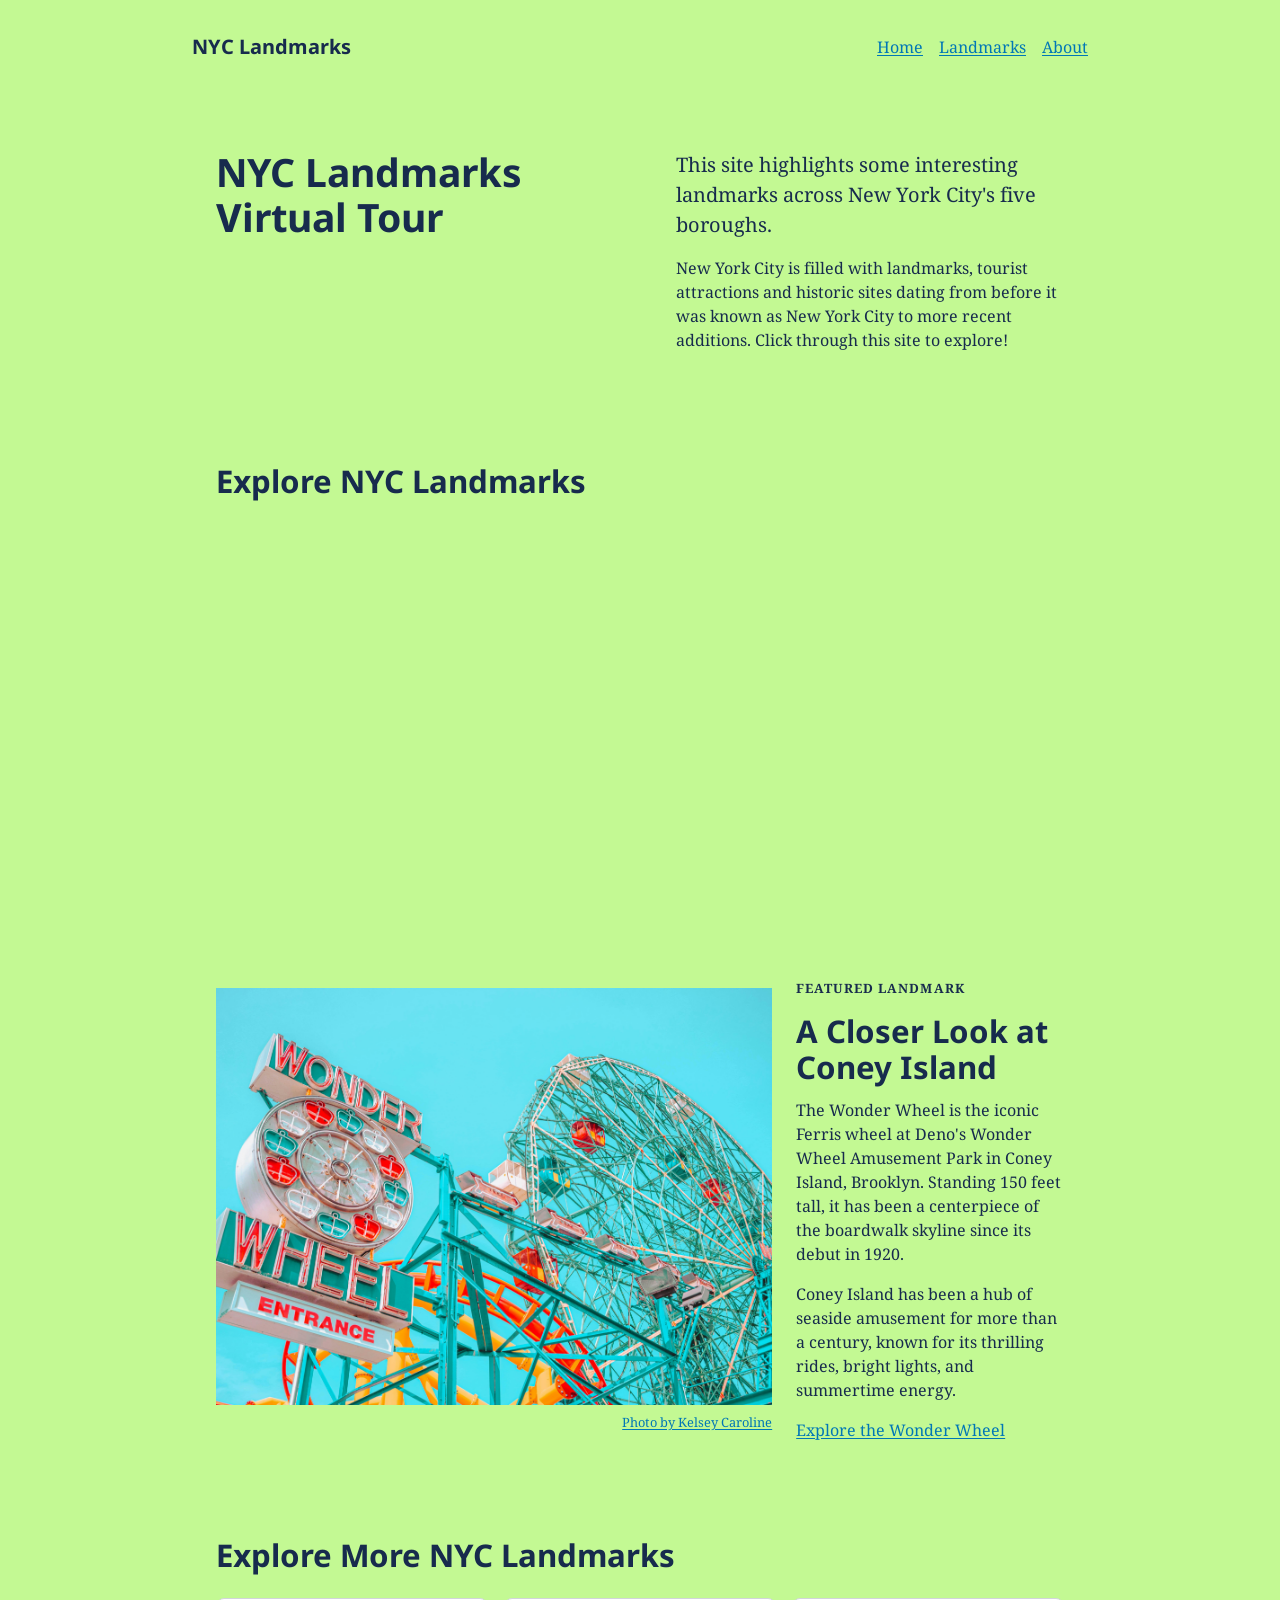
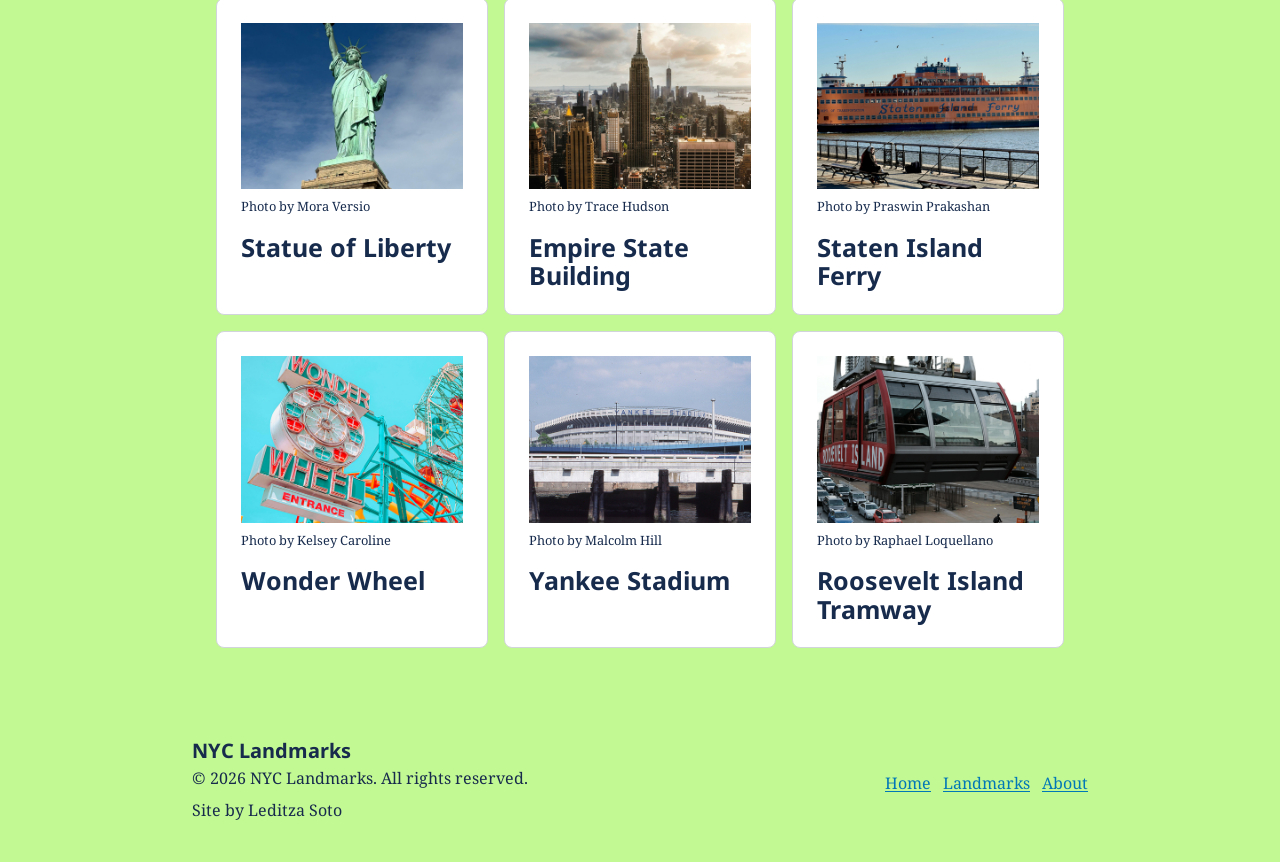
==== commit 2666b9af: "Update homepage and Wonder Wheel responsive layouts" ====
--- a/index.html
+++ b/index.html
@@ -1,125 +1,280 @@
+
 <!DOCTYPE html>
 <html lang="en">
 <head>
     <meta charset="UTF-8">
     <meta name="viewport" content="width=device-width, initial-scale=1.0">
+
     <title>NYC Landmarks Virtual Tour</title>
-   <link rel="stylesheet" href="tokens.css">
-<link rel="stylesheet" href="style.css">
+
+    <link rel="stylesheet" href="tokens.css">
+    <link rel="stylesheet" href="style.css">
 </head>
-<body>
-        <header>
-        <div class="site-title">NYC Landmarks</div>
+
+<body class="page page--home">
+
+    <!-- HEADER -->
+    <header class="site-header">
+        <div class="site-header__inner">
+
+            <a class="site-logo" href="index.html">
+                NYC Landmarks
+            </a>
+
+            <nav class="primary-nav" aria-label="Main navigation">
+                <ul class="primary-nav__list">
+                    <li><a href="index.html">Home</a></li>
+                    <li><a href="#landmarks">Landmarks</a></li>
+                    <li><a href="#about">About</a></li>
+                </ul>
+            </nav>
+
+        </div>
     </header>
 
+
     <main>
-<section class="introduction">
-    <h1>NYC Landmarks Virtual Tour</h1>
-    <p class="intro">This site highlights some interesting landmarks across New York City's five boroughs.</p>
-    <p>New York City is filled with landmarks, tourist attractions and historic sites dating from before it was known as New York City to more recent additions. Click through this site to explore!</p>
-</section>
-<section class="intro-video">
-        <h2>Explore NYC Landmarks</h2>
-    <div class="videoWrapper ratio">
-        <iframe
-             src="https://www.youtube.com/embed/_xkg7pNSp9M?si=U9tG2575_UGJOHJ5"
-            title="New York City Landmarks video"
-            allowfullscreen>
-        </iframe>
-    </div>
-</section>
-
-<!-- Featured image using <picture> -->
-    <section class="featured-landmark">
-    <h2>A Closer Look at Coney Island</h2>
-<p>The Wonder Wheel is the iconic ferris wheel at Deno’s Wonder Wheel Amusement Park in Coney Island, Brooklyn. Standing 150 feet tall, it has been a centerpiece of the boardwalk skyline since its debut in 1920.</p>
-<p>Coney Island has been a hub of seaside amusement for more than a century, known for its thrilling rides, bright lights, and summertime energy. From the historic Cyclone roller coaster to modern attractions, it remains one of New York City’s most beloved destinations for fun by the beach.</p>
-<picture>
-    <!-- Large screens (desktop/tablet) -->
-    <source
-        media="(min-width: 645px)"
-        srcset="images/pexels-kelsey-caroline-774981359-19122990.jpg">
-
-    <!-- Small screens (mobile) -->
-    <source
-        media="(max-width: 644px)"
-        srcset="images2cropped/pexels-kelsey-caroline-774981359-19122990.jpg">
-
-    <!-- Fallback image -->
-    <img
-        src="images/pexels-kelsey-caroline-774981359-19122990.jpg"
-        alt="Wonder Wheel ferris wheel at Coney Island">
-</picture>
-</section>
-<section class="landmarks" id="landmarks">
-        <h2>Explore More NYC Landmarks</h2>
-        <div class="landmarks-grid">
-<div class="landmark">
-    <figure>
-        <img src="images2cropped/pexels-kelsey-caroline-774981359-19122990.jpg" alt="Wonder Wheel ferris wheel at Coney Island">
-        <figcaption>
-            <a href="https://www.pexels.com/photo/ferris-wheel-in-amusement-park-19122990/">Photo by Kelsey Caroline</a>
-        </figcaption>
-    </figure>
-    <h3>Wonder Wheel ferris wheel at Coney Island</h3>
-</div>
-
-<div class="landmark">
-    <figure>
-        <img src="images2cropped/pexels-loquellano-12404963.jpg" alt="Roosevelt Island Tramway leaving Manhattan">
-        <figcaption>
-            <a href="https://www.pexels.com/photo/cable-car-above-city-street-12404963/">Photo by Raphael Loquellano</a>
-        </figcaption>
-    </figure>
-    <h3>Roosevelt Island Tramway</h3>
-</div>
-
-<div class="landmark">
-    <figure>
-        <img src="images2cropped/pexels-malcolmhill-12360516.jpg" alt="Yankee Stadium seen from the water">
-        <figcaption>
-            <a href="https://www.pexels.com/photo/yankee-stadium-under-the-blue-sky-12360516/">Photo by Malcolm Hill</a>
-        </figcaption>
-    </figure>
-    <h3>Yankee Stadium</h3>
-</div>
-
-<div class="landmark">
-    <figure>
-        <img src="images2cropped/pexels-mora-versio-2150673251-34091093.jpg" alt="Statue of Liberty viewed from below">
-        <figcaption>
-            <a href="https://www.pexels.com/photo/statue-of-liberty-in-new-york-city-usa-34091093/">Photo by Mora Versio</a>
-        </figcaption>
-    </figure>
-    <h3>Statue of Liberty</h3>
-</div>
-
-<div class="landmark">
-    <figure>
-        <img src="images2cropped/pexels-tracehudson-2424391.jpg" alt="Empire State Building rising above New York City">
-        <figcaption>
-            <a href="https://www.pexels.com/photo/empire-state-building-2424391/">Photo by Trace Hudson</a>
-        </figcaption>
-    </figure>
-    <h3>Empire State Building</h3>
-</div>
-
-<div class="landmark">
-    <figure>
-        <img src="images2cropped/praswin-prakashan-YOCN1a1m_dg-unsplash.jpg" alt="Staten Island Ferry approaching the dock">
-        <figcaption>
-            <a href="https://unsplash.com/photos/a-large-ferry-boat-in-a-body-of-water-YOCN1a1m_dg">Photo by Praswin Prakashan</a>
-        </figcaption>
-    </figure>
-    <h3>Staten Island Ferry</h3>
-</div>
-    </div>
-</section>
-
-</main>
-
-    <footer>
-        <p>Site by _Leditza Soto_</p>
+
+        <!-- INTRODUCTION -->
+        <section class="home-intro" id="about">
+            <div class="content-container home-intro__layout">
+
+                <h1 class="home-intro__title">
+                    NYC Landmarks Virtual Tour
+                </h1>
+
+                <div class="home-intro__copy">
+                    <p class="intro">
+                        This site highlights some interesting landmarks
+                        across New York City's five boroughs.
+                    </p>
+
+                    <p>
+                        New York City is filled with landmarks, tourist
+                        attractions and historic sites dating from before
+                        it was known as New York City to more recent
+                        additions. Click through this site to explore!
+                    </p>
+                </div>
+
+            </div>
+        </section>
+
+
+        <!-- VIDEO -->
+        <section class="landmarks-video">
+            <div class="content-container">
+
+                <h2>Explore NYC Landmarks</h2>
+
+                <div class="landmarks-video__media videoWrapper ratio">
+                    <iframe
+                        src="https://www.youtube.com/embed/_xkg7pNSp9M?si=U9tG2575_UGJOHJ5"
+                        title="New York City Landmarks video"
+                        allowfullscreen>
+                    </iframe>
+                </div>
+
+            </div>
+        </section>
+
+
+        <!-- FEATURED LANDMARK -->
+        <section class="featured-landmark">
+            <div class="content-container featured-landmark__layout">
+
+                <figure class="featured-landmark__media">
+
+                    <picture>
+                        <source
+                            media="(max-width: 644px)"
+                            srcset="images2cropped/pexels-kelsey-caroline-774981359-19122990.jpg">
+
+                        <img
+                            src="images/pexels-kelsey-caroline-774981359-19122990.jpg"
+                            alt="Wonder Wheel ferris wheel at Coney Island">
+                    </picture>
+
+                    <figcaption>
+                        <a href="https://www.pexels.com/photo/ferris-wheel-in-amusement-park-19122990/">
+                            Photo by Kelsey Caroline
+                        </a>
+                    </figcaption>
+
+                </figure>
+
+                <div class="featured-landmark__content">
+
+                    <p class="featured-landmark__label">
+                        Featured Landmark
+                    </p>
+
+                    <h2>A Closer Look at Coney Island</h2>
+
+                    <p>
+                        The Wonder Wheel is the iconic Ferris wheel at
+                        Deno's Wonder Wheel Amusement Park in Coney Island,
+                        Brooklyn. Standing 150 feet tall, it has been a
+                        centerpiece of the boardwalk skyline since its
+                        debut in 1920.
+                    </p>
+
+                    <p>
+                        Coney Island has been a hub of seaside amusement
+                        for more than a century, known for its thrilling
+                        rides, bright lights, and summertime energy.
+                    </p>
+
+                    <a href="landmark-wonder.html">
+                        Explore the Wonder Wheel
+                    </a>
+
+                </div>
+
+            </div>
+        </section>
+
+
+        <!-- LANDMARK CARDS -->
+        <section class="landmarks-section" id="landmarks">
+            <div class="content-container">
+
+                <h2>Explore More NYC Landmarks</h2>
+
+                <ul class="landmarks-grid">
+
+                    <li class="landmark-card">
+                        <a href="landmark-liberty.html">
+                            <figure class="landmark-card__figure">
+                                <img
+                                    src="images2cropped/pexels-mora-versio-2150673251-34091093.jpg"
+                                    alt="Statue of Liberty viewed from below">
+
+                                <figcaption>
+                                    Photo by Mora Versio
+                                </figcaption>
+                            </figure>
+
+                            <h3>Statue of Liberty</h3>
+                        </a>
+                    </li>
+
+
+                    <li class="landmark-card">
+                        <a href="landmark-empire.html">
+                            <figure class="landmark-card__figure">
+                                <img
+                                    src="images2cropped/pexels-tracehudson-2424391.jpg"
+                                    alt="Empire State Building rising above New York City">
+
+                                <figcaption>
+                                    Photo by Trace Hudson
+                                </figcaption>
+                            </figure>
+
+                            <h3>Empire State Building</h3>
+                        </a>
+                    </li>
+
+
+                    <li class="landmark-card">
+                        <a href="landmark-ferry.html">
+                            <figure class="landmark-card__figure">
+                                <img
+                                    src="images2cropped/praswin-prakashan-YOCN1a1m_dg-unsplash.jpg"
+                                    alt="Staten Island Ferry approaching the dock">
+
+                                <figcaption>
+                                    Photo by Praswin Prakashan
+                                </figcaption>
+                            </figure>
+
+                            <h3>Staten Island Ferry</h3>
+                        </a>
+                    </li>
+
+
+                    <li class="landmark-card">
+                        <a href="landmark-wonder.html">
+                            <figure class="landmark-card__figure">
+                                <img
+                                    src="images2cropped/pexels-kelsey-caroline-774981359-19122990.jpg"
+                                    alt="Wonder Wheel ferris wheel at Coney Island">
+
+                                <figcaption>
+                                    Photo by Kelsey Caroline
+                                </figcaption>
+                            </figure>
+
+                            <h3>Wonder Wheel</h3>
+                        </a>
+                    </li>
+
+
+                    <li class="landmark-card">
+                        <a href="landmark-yankee.html">
+                            <figure class="landmark-card__figure">
+                                <img
+                                    src="images2cropped/pexels-malcolmhill-12360516.jpg"
+                                    alt="Yankee Stadium seen from the water">
+
+                                <figcaption>
+                                    Photo by Malcolm Hill
+                                </figcaption>
+                            </figure>
+
+                            <h3>Yankee Stadium</h3>
+                        </a>
+                    </li>
+
+
+                    <li class="landmark-card">
+                        <a href="landmark-tram.html">
+                            <figure class="landmark-card__figure">
+                                <img
+                                    src="images2cropped/pexels-loquellano-12404963.jpg"
+                                    alt="Roosevelt Island Tramway leaving Manhattan">
+
+                                <figcaption>
+                                    Photo by Raphael Loquellano
+                                </figcaption>
+                            </figure>
+
+                            <h3>Roosevelt Island Tramway</h3>
+                        </a>
+                    </li>
+
+                </ul>
+
+            </div>
+        </section>
+
+    </main>
+
+
+    <!-- FOOTER -->
+    <footer class="site-footer">
+        <div class="content-container site-footer__layout">
+
+            <div class="site-footer__identity">
+                <a class="site-logo" href="index.html">
+                    NYC Landmarks
+                </a>
+
+                <p>© 2026 NYC Landmarks. All rights reserved.</p>
+                <p>Site by Leditza Soto</p>
+            </div>
+
+            <nav class="footer-nav" aria-label="Footer navigation">
+                <ul class="footer-nav__list">
+                    <li><a href="index.html">Home</a></li>
+                    <li><a href="#landmarks">Landmarks</a></li>
+                    <li><a href="#about">About</a></li>
+                </ul>
+            </nav>
+
+        </div>
     </footer>
+
 </body>
-</html>+</html>
--- a/style.css
+++ b/style.css
@@ -1,7 +1,7 @@
 
-/* =========================
-   RESPONSIVE IMAGES AND VIDEO
-========================= */
+/* =================================
+   GENERAL RESPONSIVE STYLES
+================================= */
 
 img,
 video {
@@ -19,230 +19,360 @@
     font-size: var(--text-size-sm);
 }
 
-.videoWrapper {
-    position: relative;
-    width: 100%;
-    overflow: hidden;
-}
-
-.ratio {
-    aspect-ratio: 16 / 9;
-}
-
-.videoWrapper iframe {
-    position: absolute;
-    inset: 0;
-    width: 100%;
-    height: 100%;
-    border: 0;
-}
-
-
-/* =========================
-   SHARED SITE STYLES
-========================= */
-
-.site-title {
+.content-container {
+    width: 100%;
+    max-width: 72rem;
+    margin-inline: auto;
+}
+
+a:focus-visible,
+button:focus-visible {
+    outline: 3px solid var(--action);
+    outline-offset: 3px;
+}
+
+
+/* =================================
+   HEADER AND NAVIGATION
+================================= */
+
+.site-header__inner {
+    display: flex;
+    flex-direction: column;
+    gap: var(--space-4);
+}
+
+.site-logo {
     font-family: var(--headings-family);
     font-size: var(--text-size-lg);
     font-weight: bold;
-}
-
-header nav {
+    color: var(--primary-text);
+    text-decoration: none;
+}
+
+.primary-nav__list,
+.footer-nav__list {
     display: flex;
     flex-wrap: wrap;
     gap: var(--space-4);
-    margin-top: var(--space-3);
-}
-
-section {
-    margin-bottom: var(--section-spacing);
-}
-
-a:focus-visible,
-button:focus-visible,
-.btn:focus-visible {
-    outline: 3px solid var(--action);
-    outline-offset: 3px;
-}
-
-
-/* =========================
-   HOMEPAGE
-========================= */
-
-.introduction {
+    margin: 0;
+    padding: 0;
+    list-style: none;
+}
+
+.primary-nav a,
+.footer-nav a {
+    color: var(--action);
+}
+
+
+/* =================================
+   HOMEPAGE INTRODUCTION
+================================= */
+
+.home-intro__layout {
+    display: grid;
+    grid-template-columns: 1fr;
+    gap: var(--space-4);
+}
+
+.home-intro__title {
+    margin: 0;
+}
+
+.home-intro__copy .intro {
+    font-size: var(--text-size-lg);
+}
+
+
+/* =================================
+   VIDEO SECTION
+================================= */
+
+.landmarks-video__media {
+    position: relative;
+    width: 100%;
+    aspect-ratio: 16 / 9;
+    overflow: hidden;
+}
+
+.landmarks-video__media iframe {
+    position: absolute;
+    inset: 0;
+    width: 100%;
+    height: 100%;
+    border: 0;
+}
+
+
+/* =================================
+   FEATURED LANDMARK
+================================= */
+
+.featured-landmark__layout {
+    display: grid;
+    grid-template-columns: 1fr;
+    gap: var(--space-6);
+}
+
+.featured-landmark__media img {
+    width: 100%;
+    aspect-ratio: 4 / 3;
+    object-fit: cover;
+}
+
+.featured-landmark__media figcaption {
+    text-align: right;
+}
+
+.featured-landmark__label {
+    font-size: var(--text-size-sm);
+    font-weight: bold;
+    text-transform: uppercase;
+    letter-spacing: 0.08em;
+}
+
+
+/* =================================
+   LANDMARK CARDS
+================================= */
+
+.landmarks-grid {
+    display: grid;
+    grid-template-columns: 1fr;
+    gap: var(--grid-gap);
+    margin: var(--space-6) 0 0;
+    padding: 0;
+    list-style: none;
+}
+
+.landmark-card {
     padding: var(--content-padding);
-}
-
-.introduction .intro {
-    font-size: var(--text-size-lg);
-}
-
-.intro-video,
-.featured-landmark,
-.landmarks {
-    padding: var(--content-padding);
-}
-
-.featured-landmark img {
-    width: 100%;
-    height: auto;
-}
-
-.landmarks-grid {
-    display: grid;
-    grid-template-columns: 1fr;
-    gap: var(--grid-gap);
-    margin-top: var(--space-6);
-}
-
-.landmark {
-    padding: var(--content-padding);
+    background-color: #FFFFFF;
     color: var(--primary-text);
-    background-color: #FFFFFF;
     border: 1px solid #D1D5DB;
     border-radius: 8px;
 }
 
-.landmark figure {
+.landmark-card a {
+    color: var(--primary-text);
+    text-decoration: none;
+}
+
+.landmark-card a:hover {
+    color: var(--action);
+}
+
+.landmark-card__figure {
     margin-bottom: var(--space-4);
 }
 
-.landmark img {
-    width: 100%;
-    aspect-ratio: 1 / 1;
-    object-fit: cover;
-}
-
-.landmark h3 {
-    margin-bottom: 0;
-}
-
-.landmark a {
-    color: var(--action);
-}
-
-.landmark a:hover {
-    color: var(--action-hover);
-}
-
-
-/* =========================
-   WONDER WHEEL PAGE
-========================= */
-
-.landmark-intro,
-.landmark-hero,
-.landmark-about,
-.landmark-directions,
-.landmark-more-info {
-    padding: var(--content-padding);
-}
-
-.landmark-intro .tagline {
-    font-size: var(--text-size-lg);
-}
-
-.landmark-hero img {
-    width: 100%;
-    max-height: 32rem;
-    object-fit: cover;
-}
-
-.landmark-gallery {
-    display: grid;
-    grid-template-columns: 1fr;
-    gap: var(--grid-gap);
-    padding: var(--content-padding);
-}
-
-.landmark-gallery img {
+.landmark-card img {
     width: 100%;
     aspect-ratio: 4 / 3;
     object-fit: cover;
 }
 
-.directions-links {
-    padding-left: var(--space-6);
-}
-
-.directions-links li {
-    margin-bottom: var(--space-3);
-}
-
-.directions-link {
-    display: inline-block;
-}
-
-#pagination {
+.landmark-card h3 {
+    margin-bottom: 0;
+}
+
+
+/* =================================
+   FOOTER
+================================= */
+
+.site-footer__layout {
     display: flex;
-    justify-content: space-between;
-    gap: var(--space-4);
-    padding: var(--content-padding);
-}
-
-.btn {
-    display: inline-block;
-    padding: var(--space-3) var(--space-4);
-    color: var(--button-text);
-    background-color: var(--action);
-    text-decoration: none;
-}
-
-.btn:hover {
-    color: var(--button-text);
-    background-color: var(--action-hover);
-}
-
-
-/* =========================
-   TABLET: 40rem AND WIDER
-========================= */
-
-@media (min-width: 40rem) {
-
-    header {
-        display: flex;
+    flex-direction: column;
+    gap: var(--space-4);
+}
+
+.site-footer__identity p {
+    margin-bottom: var(--space-2);
+}
+
+.footer-nav__list {
+    gap: var(--space-3);
+}
+
+
+/* =================================
+   TABLET: 48rem AND WIDER
+================================= */
+
+@media (min-width: 48rem) {
+
+    .site-header__inner {
+        flex-direction: row;
         justify-content: space-between;
         align-items: center;
     }
 
-    header nav {
-        margin-top: 0;
+    .home-intro__layout {
+        grid-template-columns: 1.05fr 0.95fr;
+        align-items: start;
+        gap: var(--space-8);
+    }
+
+    .featured-landmark__layout {
+        grid-template-columns: 1.35fr 0.65fr;
+        align-items: center;
     }
 
     .landmarks-grid {
         grid-template-columns: repeat(2, minmax(0, 1fr));
     }
 
+    .site-footer__layout {
+        flex-direction: row;
+        justify-content: space-between;
+        align-items: center;
+    }
+
+}
+
+
+/* =================================
+   DESKTOP: 64rem AND WIDER
+================================= */
+
+@media (min-width: 64rem) {
+
+    .landmarks-grid {
+        grid-template-columns: repeat(3, minmax(0, 1fr));
+    }
+
+    .landmarks-video__media {
+        aspect-ratio: 16 / 7;
+    }
+
+}
+
+
+/* =================================
+   WONDER WHEEL PAGE
+================================= */
+
+/* Introduction */
+
+.landmark-intro__layout {
+    display: grid;
+    grid-template-columns: 1fr;
+    gap: var(--space-4);
+}
+
+.landmark-intro__layout h1 {
+    margin-bottom: 0;
+}
+
+.landmark-intro__copy .tagline {
+    font-size: var(--text-size-lg);
+}
+
+
+/* Hero image */
+
+.landmark-hero img {
+    width: 100%;
+    aspect-ratio: 16 / 9;
+    object-fit: cover;
+}
+
+.landmark-hero figcaption {
+    text-align: right;
+}
+
+
+/* About, directions and resources */
+
+.landmark-section__content {
+    max-width: 60rem;
+}
+
+.landmark-directions__actions,
+.landmark-resources__list {
+    display: grid;
+    grid-template-columns: 1fr;
+    gap: var(--space-3);
+    margin: var(--space-4) 0 0;
+    padding: 0;
+    list-style: none;
+}
+
+.landmark-directions__actions a,
+.landmark-resources__list a {
+    display: block;
+    padding: var(--space-3);
+    border: 1px solid var(--action);
+}
+
+
+/* Gallery */
+
+.landmark-gallery {
+    display: grid;
+    grid-template-columns: 1fr;
+    gap: var(--grid-gap);
+}
+
+.landmark-gallery img {
+    width: 100%;
+    aspect-ratio: 4 / 3;
+    object-fit: cover;
+}
+
+
+/* Previous and next navigation */
+
+.landmark-pagination {
+    display: grid;
+    grid-template-columns: 1fr;
+    gap: var(--space-4);
+    padding: var(--content-padding);
+}
+
+.landmark-pagination .btn {
+    text-align: center;
+}
+
+
+/* TABLET */
+
+@media (min-width: 48rem) {
+
+    .landmark-intro__layout {
+        grid-template-columns: 1fr 1fr;
+        align-items: start;
+        gap: var(--space-8);
+    }
+
+    .landmark-directions__actions,
+    .landmark-resources__list {
+        grid-template-columns: repeat(2, minmax(0, 1fr));
+    }
+
     .landmark-gallery {
         grid-template-columns: repeat(2, minmax(0, 1fr));
     }
 
-    .landmark-about,
-    .landmark-directions {
-        display: block;
-    }
-}
-
-
-/* =========================
-   DESKTOP: 60rem AND WIDER
-========================= */
-
-@media (min-width: 60rem) {
-
-    .landmarks-grid {
-        grid-template-columns: repeat(3, minmax(0, 1fr));
+    .landmark-pagination {
+        grid-template-columns: repeat(2, minmax(0, 1fr));
+    }
+
+}
+
+
+/* DESKTOP */
+
+@media (min-width: 64rem) {
+
+    .landmark-hero img {
+        aspect-ratio: 2 / 1;
     }
 
     .landmark-gallery {
         grid-template-columns: repeat(3, minmax(0, 1fr));
     }
 
-    .landmark-hero img {
-        max-height: 38rem;
-    }
-
-}
+}
